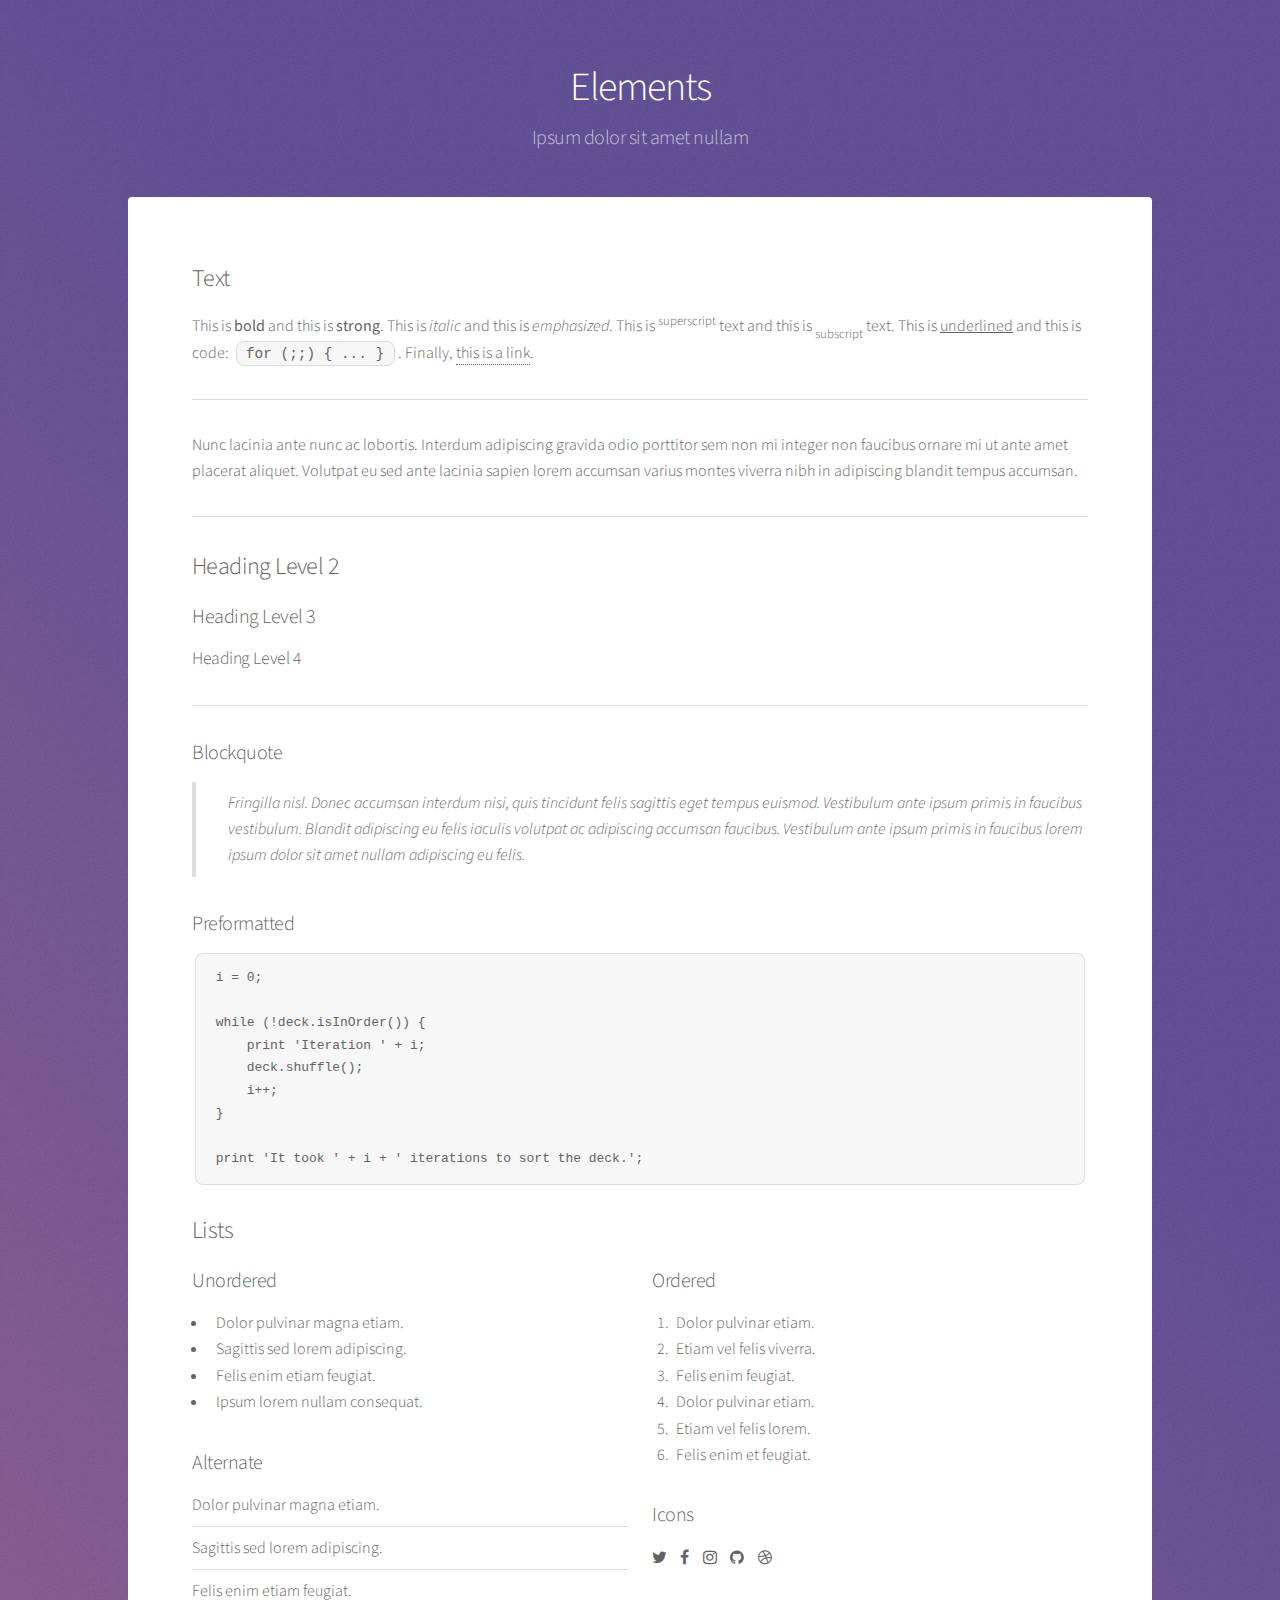
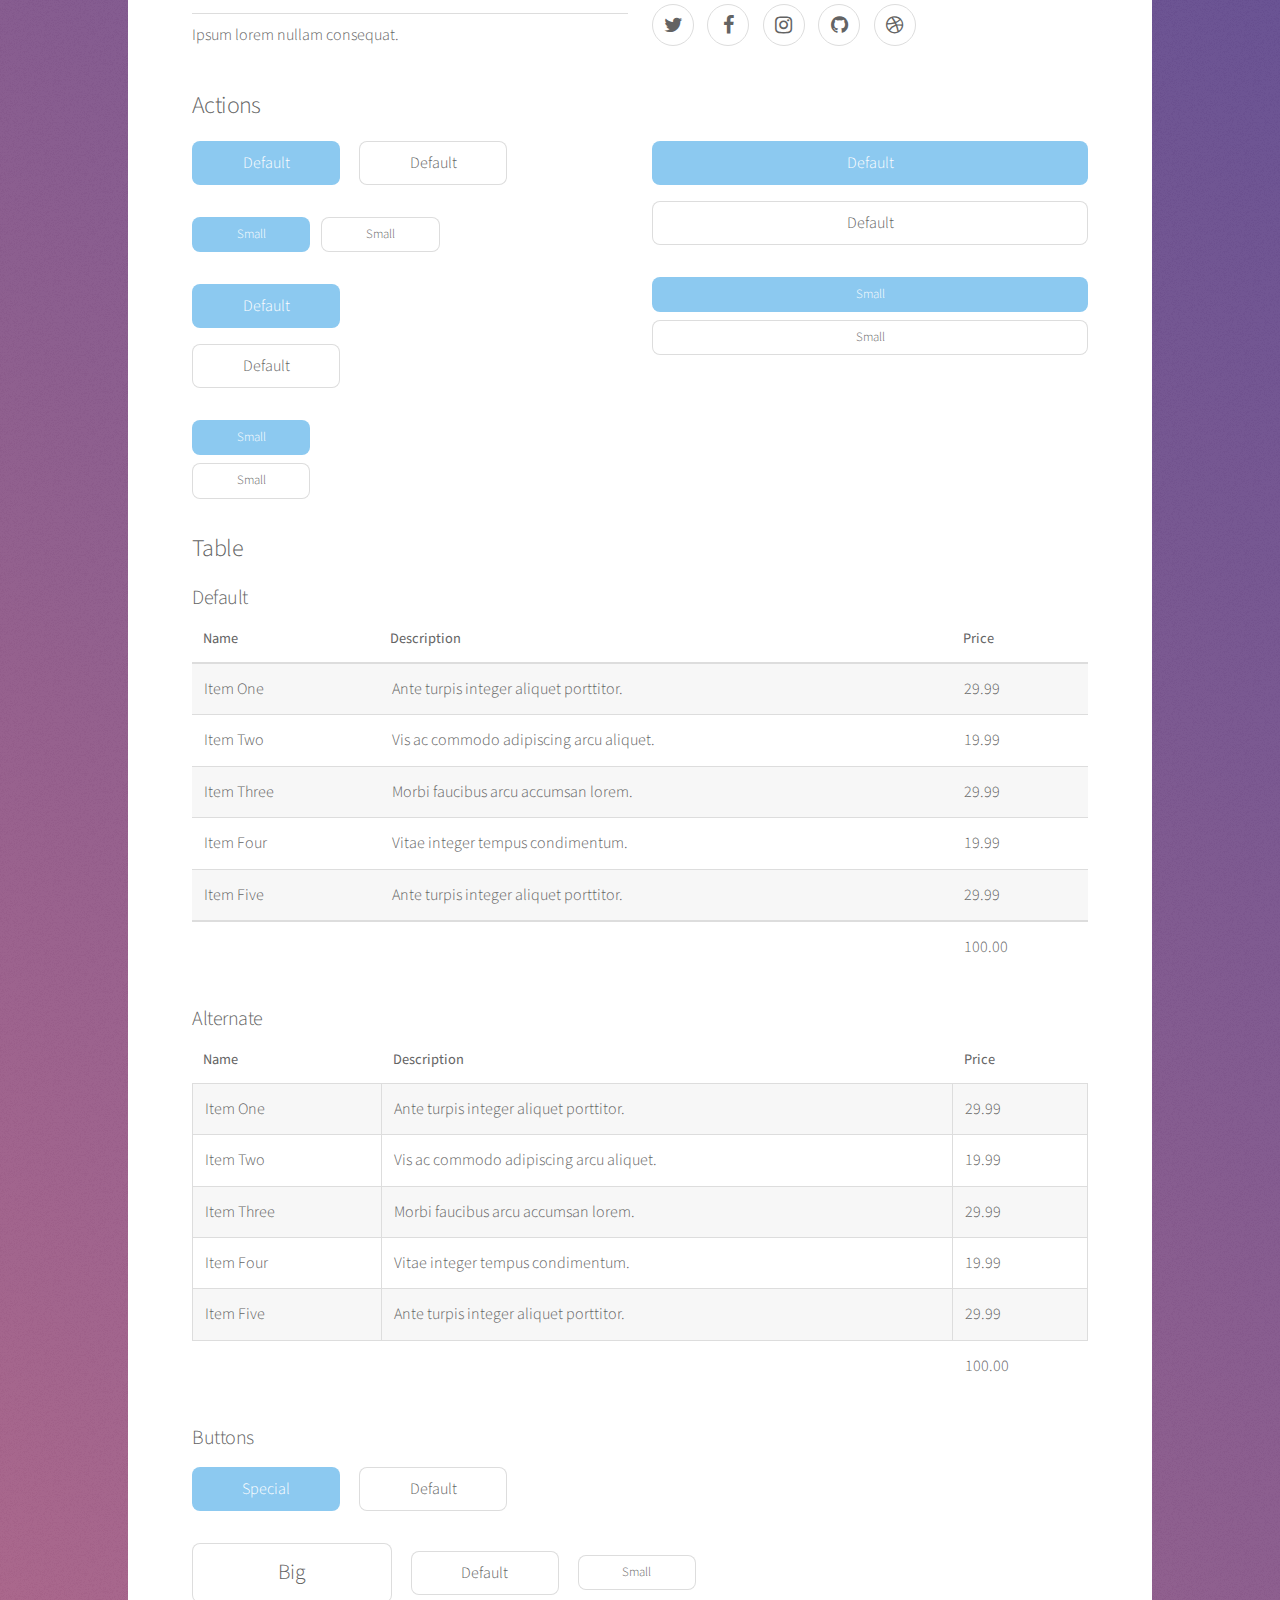
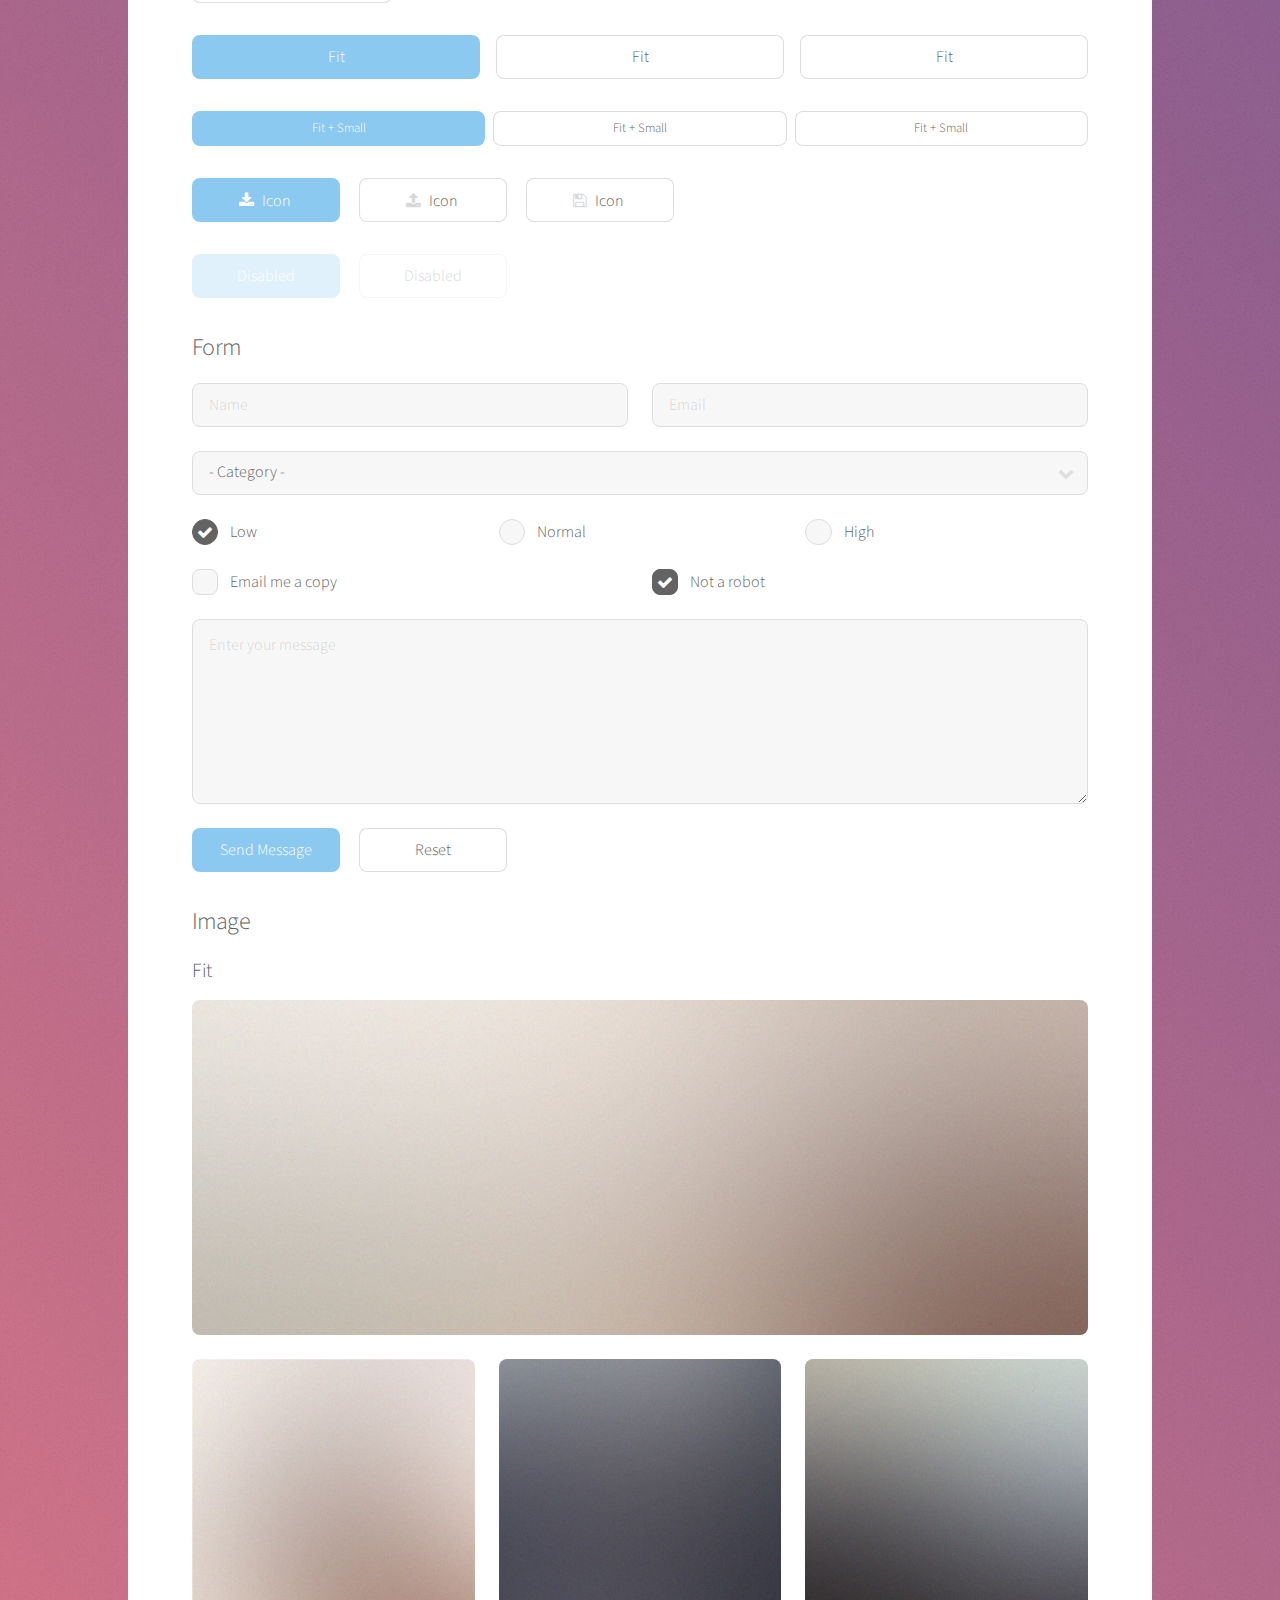
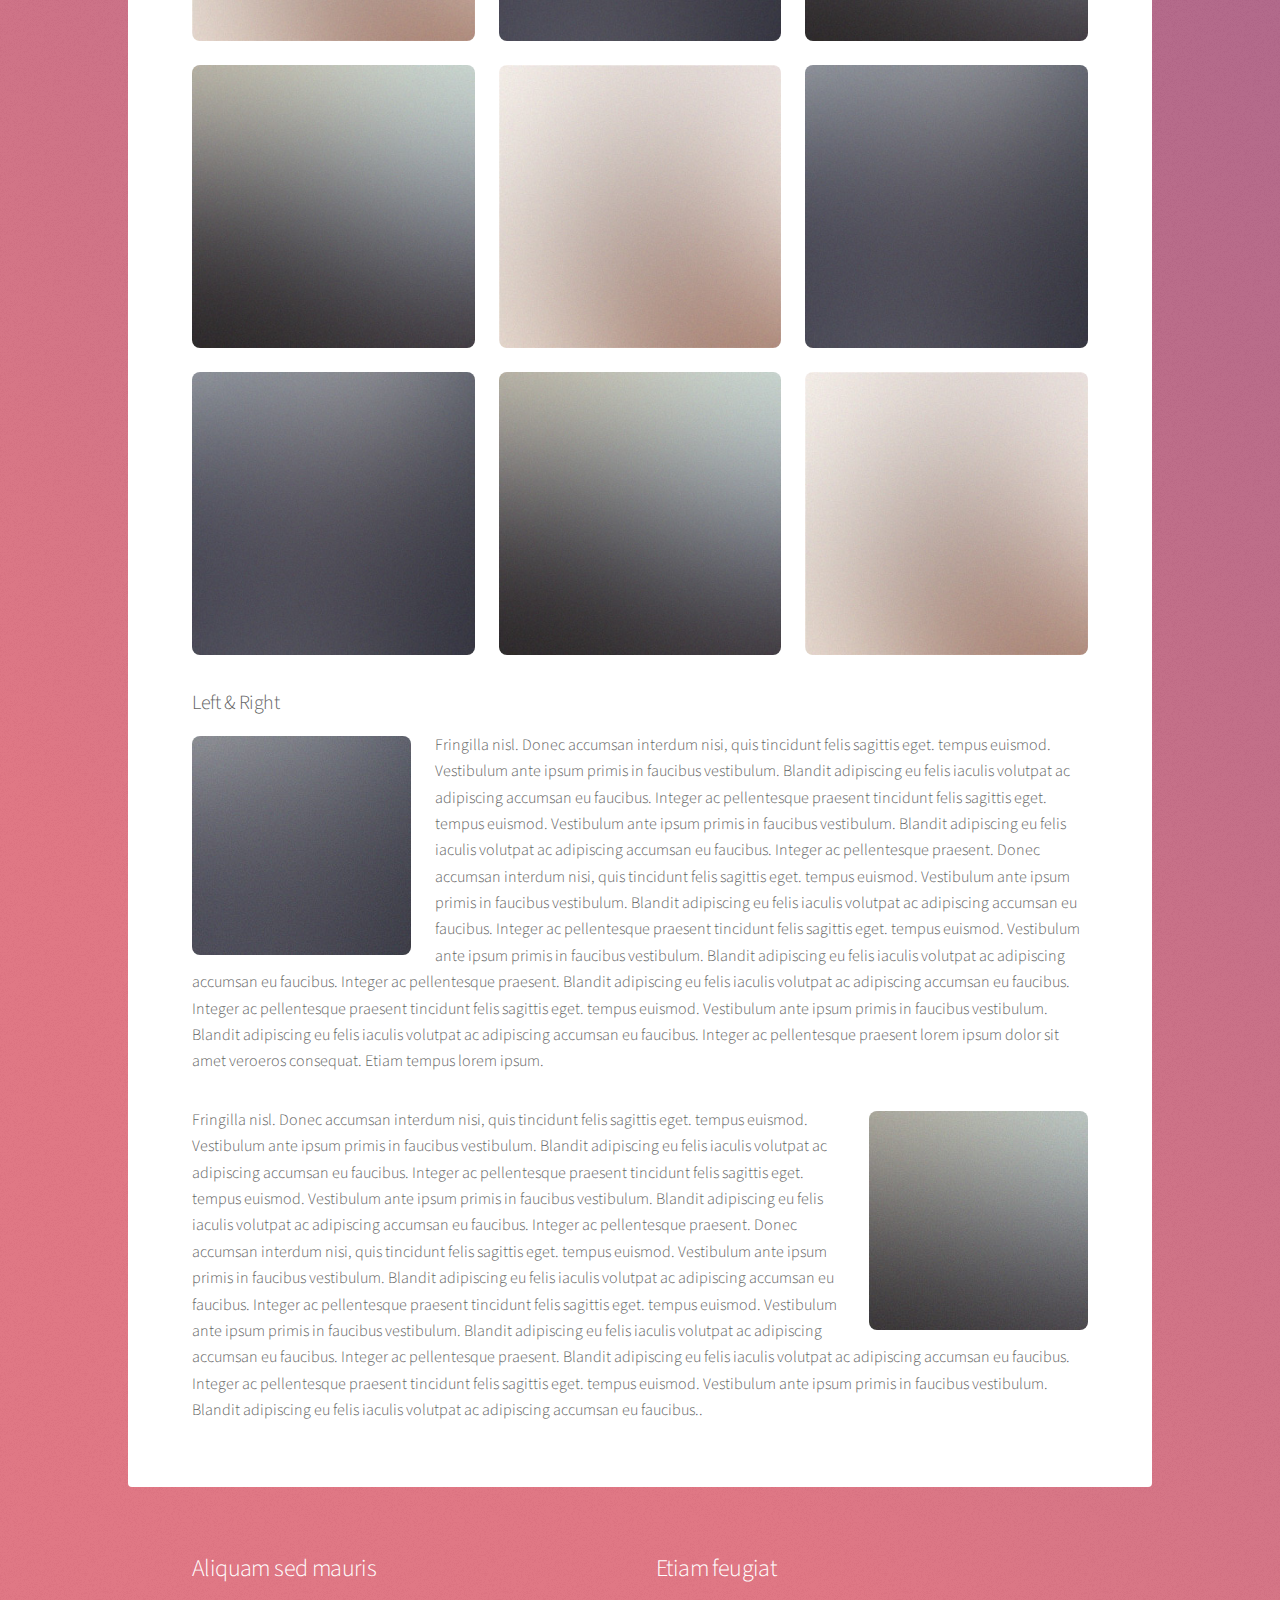
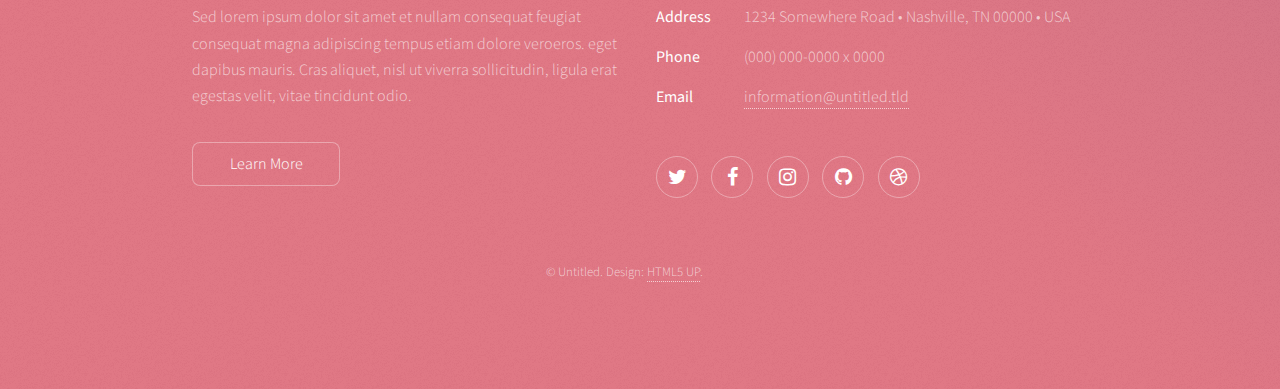
==== elements.html @ b46f5076 "test1" ====
<!DOCTYPE HTML>
<!--
	Stellar by HTML5 UP
	html5up.net | @ajlkn
	Free for personal and commercial use under the CCA 3.0 license (html5up.net/license)
-->
<html>
	<head>
		<title>Elements - Stellar by HTML5 UP</title>
		<meta charset="utf-8" />
		<meta name="viewport" content="width=device-width, initial-scale=1" />
		<!--[if lte IE 8]><script src="assets/js/ie/html5shiv.js"></script><![endif]-->
		<link rel="stylesheet" href="assets/css/main.css" />
		<!--[if lte IE 9]><link rel="stylesheet" href="assets/css/ie9.css" /><![endif]-->
		<!--[if lte IE 8]><link rel="stylesheet" href="assets/css/ie8.css" /><![endif]-->
	</head>
	<body>

		<!-- Wrapper -->
			<div id="wrapper">

				<!-- Header -->
					<header id="header">
						<h1>Elements</h1>
						<p>Ipsum dolor sit amet nullam</p>
					</header>

				<!-- Main -->
					<div id="main">

						<!-- Content -->
							<section id="content" class="main">

								<!-- Text -->
									<section>
										<h2>Text</h2>
										<p>This is <b>bold</b> and this is <strong>strong</strong>. This is <i>italic</i> and this is <em>emphasized</em>.
										This is <sup>superscript</sup> text and this is <sub>subscript</sub> text.
										This is <u>underlined</u> and this is code: <code>for (;;) { ... }</code>. Finally, <a href="#">this is a link</a>.</p>
										<hr />
										<p>Nunc lacinia ante nunc ac lobortis. Interdum adipiscing gravida odio porttitor sem non mi integer non faucibus ornare mi ut ante amet placerat aliquet. Volutpat eu sed ante lacinia sapien lorem accumsan varius montes viverra nibh in adipiscing blandit tempus accumsan.</p>
										<hr />
										<h2>Heading Level 2</h2>
										<h3>Heading Level 3</h3>
										<h4>Heading Level 4</h4>
										<hr />
										<h3>Blockquote</h3>
										<blockquote>Fringilla nisl. Donec accumsan interdum nisi, quis tincidunt felis sagittis eget tempus euismod. Vestibulum ante ipsum primis in faucibus vestibulum. Blandit adipiscing eu felis iaculis volutpat ac adipiscing accumsan faucibus. Vestibulum ante ipsum primis in faucibus lorem ipsum dolor sit amet nullam adipiscing eu felis.</blockquote>
										<h3>Preformatted</h3>
										<pre><code>i = 0;

while (!deck.isInOrder()) {
    print 'Iteration ' + i;
    deck.shuffle();
    i++;
}

print 'It took ' + i + ' iterations to sort the deck.';</code></pre>
									</section>

								<!-- Lists -->
									<section>
										<h2>Lists</h2>
										<div class="row">
											<div class="6u 12u$(medium)">
												<h3>Unordered</h3>
												<ul>
													<li>Dolor pulvinar magna etiam.</li>
													<li>Sagittis sed lorem adipiscing.</li>
													<li>Felis enim etiam feugiat.</li>
													<li>Ipsum lorem nullam consequat.</li>
												</ul>
												<h3>Alternate</h3>
												<ul class="alt">
													<li>Dolor pulvinar magna etiam.</li>
													<li>Sagittis sed lorem adipiscing.</li>
													<li>Felis enim etiam feugiat.</li>
													<li>Ipsum lorem nullam consequat.</li>
												</ul>
											</div>
											<div class="6u$ 12u$(medium)">
												<h3>Ordered</h3>
												<ol>
													<li>Dolor pulvinar etiam.</li>
													<li>Etiam vel felis viverra.</li>
													<li>Felis enim feugiat.</li>
													<li>Dolor pulvinar etiam.</li>
													<li>Etiam vel felis lorem.</li>
													<li>Felis enim et feugiat.</li>
												</ol>
												<h3>Icons</h3>
												<ul class="icons">
													<li><a href="#" class="icon fa-twitter"><span class="label">Twitter</span></a></li>
													<li><a href="#" class="icon fa-facebook"><span class="label">Facebook</span></a></li>
													<li><a href="#" class="icon fa-instagram"><span class="label">Instagram</span></a></li>
													<li><a href="#" class="icon fa-github"><span class="label">GitHub</span></a></li>
													<li><a href="#" class="icon fa-dribbble"><span class="label">Dribbble</span></a></li>
												</ul>
												<ul class="icons">
													<li><a href="#" class="icon alt fa-twitter"><span class="label">Twitter</span></a></li>
													<li><a href="#" class="icon alt fa-facebook"><span class="label">Facebook</span></a></li>
													<li><a href="#" class="icon alt fa-instagram"><span class="label">Instagram</span></a></li>
													<li><a href="#" class="icon alt fa-github"><span class="label">GitHub</span></a></li>
													<li><a href="#" class="icon alt fa-dribbble"><span class="label">Dribbble</span></a></li>
												</ul>
											</div>
										</div>
										<h2>Actions</h2>
										<div class="row">
											<div class="6u 12u$(medium)">
												<ul class="actions">
													<li><a href="#" class="button special">Default</a></li>
													<li><a href="#" class="button">Default</a></li>
												</ul>
												<ul class="actions small">
													<li><a href="#" class="button special small">Small</a></li>
													<li><a href="#" class="button small">Small</a></li>
												</ul>
												<ul class="actions vertical">
													<li><a href="#" class="button special">Default</a></li>
													<li><a href="#" class="button">Default</a></li>
												</ul>
												<ul class="actions vertical small">
													<li><a href="#" class="button special small">Small</a></li>
													<li><a href="#" class="button small">Small</a></li>
												</ul>
											</div>
											<div class="6u 12u$(medium)">
												<ul class="actions vertical">
													<li><a href="#" class="button special fit">Default</a></li>
													<li><a href="#" class="button fit">Default</a></li>
												</ul>
												<ul class="actions vertical small">
													<li><a href="#" class="button special small fit">Small</a></li>
													<li><a href="#" class="button small fit">Small</a></li>
												</ul>
											</div>
										</div>
									</section>

								<!-- Table -->
									<section>
										<h2>Table</h2>
										<h3>Default</h3>
										<div class="table-wrapper">
											<table>
												<thead>
													<tr>
														<th>Name</th>
														<th>Description</th>
														<th>Price</th>
													</tr>
												</thead>
												<tbody>
													<tr>
														<td>Item One</td>
														<td>Ante turpis integer aliquet porttitor.</td>
														<td>29.99</td>
													</tr>
													<tr>
														<td>Item Two</td>
														<td>Vis ac commodo adipiscing arcu aliquet.</td>
														<td>19.99</td>
													</tr>
													<tr>
														<td>Item Three</td>
														<td> Morbi faucibus arcu accumsan lorem.</td>
														<td>29.99</td>
													</tr>
													<tr>
														<td>Item Four</td>
														<td>Vitae integer tempus condimentum.</td>
														<td>19.99</td>
													</tr>
													<tr>
														<td>Item Five</td>
														<td>Ante turpis integer aliquet porttitor.</td>
														<td>29.99</td>
													</tr>
												</tbody>
												<tfoot>
													<tr>
														<td colspan="2"></td>
														<td>100.00</td>
													</tr>
												</tfoot>
											</table>
										</div>

										<h3>Alternate</h3>
										<div class="table-wrapper">
											<table class="alt">
												<thead>
													<tr>
														<th>Name</th>
														<th>Description</th>
														<th>Price</th>
													</tr>
												</thead>
												<tbody>
													<tr>
														<td>Item One</td>
														<td>Ante turpis integer aliquet porttitor.</td>
														<td>29.99</td>
													</tr>
													<tr>
														<td>Item Two</td>
														<td>Vis ac commodo adipiscing arcu aliquet.</td>
														<td>19.99</td>
													</tr>
													<tr>
														<td>Item Three</td>
														<td> Morbi faucibus arcu accumsan lorem.</td>
														<td>29.99</td>
													</tr>
													<tr>
														<td>Item Four</td>
														<td>Vitae integer tempus condimentum.</td>
														<td>19.99</td>
													</tr>
													<tr>
														<td>Item Five</td>
														<td>Ante turpis integer aliquet porttitor.</td>
														<td>29.99</td>
													</tr>
												</tbody>
												<tfoot>
													<tr>
														<td colspan="2"></td>
														<td>100.00</td>
													</tr>
												</tfoot>
											</table>
										</div>
									</section>

								<!-- Buttons -->
									<section>
										<h3>Buttons</h3>
										<ul class="actions">
											<li><a href="#" class="button special">Special</a></li>
											<li><a href="#" class="button">Default</a></li>
										</ul>
										<ul class="actions">
											<li><a href="#" class="button big">Big</a></li>
											<li><a href="#" class="button">Default</a></li>
											<li><a href="#" class="button small">Small</a></li>
										</ul>
										<ul class="actions fit">
											<li><a href="#" class="button special fit">Fit</a></li>
											<li><a href="#" class="button fit">Fit</a></li>
											<li><a href="#" class="button fit">Fit</a></li>
										</ul>
										<ul class="actions fit small">
											<li><a href="#" class="button special fit small">Fit + Small</a></li>
											<li><a href="#" class="button fit small">Fit + Small</a></li>
											<li><a href="#" class="button fit small">Fit + Small</a></li>
										</ul>
										<ul class="actions">
											<li><a href="#" class="button special icon fa-download">Icon</a></li>
											<li><a href="#" class="button icon fa-upload">Icon</a></li>
											<li><a href="#" class="button icon fa-save">Icon</a></li>
										</ul>
										<ul class="actions">
											<li><span class="button special disabled">Disabled</span></li>
											<li><span class="button disabled">Disabled</span></li>
										</ul>
									</section>

								<!-- Form -->
									<section>
										<h2>Form</h2>
										<form method="post" action="#">
											<div class="row uniform">
												<div class="6u 12u$(xsmall)">
													<input type="text" name="demo-name" id="demo-name" value="" placeholder="Name" />
												</div>
												<div class="6u$ 12u$(xsmall)">
													<input type="email" name="demo-email" id="demo-email" value="" placeholder="Email" />
												</div>
												<div class="12u$">
													<div class="select-wrapper">
														<select name="demo-category" id="demo-category">
															<option value="">- Category -</option>
															<option value="1">Manufacturing</option>
															<option value="1">Shipping</option>
															<option value="1">Administration</option>
															<option value="1">Human Resources</option>
														</select>
													</div>
												</div>
												<div class="4u 12u$(small)">
													<input type="radio" id="demo-priority-low" name="demo-priority" checked>
													<label for="demo-priority-low">Low</label>
												</div>
												<div class="4u 12u$(small)">
													<input type="radio" id="demo-priority-normal" name="demo-priority">
													<label for="demo-priority-normal">Normal</label>
												</div>
												<div class="4u$ 12u$(small)">
													<input type="radio" id="demo-priority-high" name="demo-priority">
													<label for="demo-priority-high">High</label>
												</div>
												<div class="6u 12u$(small)">
													<input type="checkbox" id="demo-copy" name="demo-copy">
													<label for="demo-copy">Email me a copy</label>
												</div>
												<div class="6u$ 12u$(small)">
													<input type="checkbox" id="demo-human" name="demo-human" checked>
													<label for="demo-human">Not a robot</label>
												</div>
												<div class="12u$">
													<textarea name="demo-message" id="demo-message" placeholder="Enter your message" rows="6"></textarea>
												</div>
												<div class="12u$">
													<ul class="actions">
														<li><input type="submit" value="Send Message" class="special" /></li>
														<li><input type="reset" value="Reset" /></li>
													</ul>
												</div>
											</div>
										</form>
									</section>

								<!-- Image -->
									<section>
										<h2>Image</h2>
										<h3>Fit</h3>
										<div class="box alt">
											<div class="row uniform">
												<div class="12u$"><span class="image fit"><img src="images/pic04.jpg" alt="" /></span></div>
												<div class="4u"><span class="image fit"><img src="images/pic01.jpg" alt="" /></span></div>
												<div class="4u"><span class="image fit"><img src="images/pic02.jpg" alt="" /></span></div>
												<div class="4u$"><span class="image fit"><img src="images/pic03.jpg" alt="" /></span></div>
												<div class="4u"><span class="image fit"><img src="images/pic03.jpg" alt="" /></span></div>
												<div class="4u"><span class="image fit"><img src="images/pic01.jpg" alt="" /></span></div>
												<div class="4u$"><span class="image fit"><img src="images/pic02.jpg" alt="" /></span></div>
												<div class="4u"><span class="image fit"><img src="images/pic02.jpg" alt="" /></span></div>
												<div class="4u"><span class="image fit"><img src="images/pic03.jpg" alt="" /></span></div>
												<div class="4u$"><span class="image fit"><img src="images/pic01.jpg" alt="" /></span></div>
											</div>
										</div>
										<h3>Left &amp; Right</h3>
										<p><span class="image left"><img src="images/pic05.jpg" alt="" /></span>Fringilla nisl. Donec accumsan interdum nisi, quis tincidunt felis sagittis eget. tempus euismod. Vestibulum ante ipsum primis in faucibus vestibulum. Blandit adipiscing eu felis iaculis volutpat ac adipiscing accumsan eu faucibus. Integer ac pellentesque praesent tincidunt felis sagittis eget. tempus euismod. Vestibulum ante ipsum primis in faucibus vestibulum. Blandit adipiscing eu felis iaculis volutpat ac adipiscing accumsan eu faucibus. Integer ac pellentesque praesent. Donec accumsan interdum nisi, quis tincidunt felis sagittis eget. tempus euismod. Vestibulum ante ipsum primis in faucibus vestibulum. Blandit adipiscing eu felis iaculis volutpat ac adipiscing accumsan eu faucibus. Integer ac pellentesque praesent tincidunt felis sagittis eget. tempus euismod. Vestibulum ante ipsum primis in faucibus vestibulum. Blandit adipiscing eu felis iaculis volutpat ac adipiscing accumsan eu faucibus. Integer ac pellentesque praesent. Blandit adipiscing eu felis iaculis volutpat ac adipiscing accumsan eu faucibus. Integer ac pellentesque praesent tincidunt felis sagittis eget. tempus euismod. Vestibulum ante ipsum primis in faucibus vestibulum. Blandit adipiscing eu felis iaculis volutpat ac adipiscing accumsan eu faucibus. Integer ac pellentesque praesent lorem ipsum dolor sit amet veroeros consequat. Etiam tempus lorem ipsum.</p>
										<p><span class="image right"><img src="images/pic06.jpg" alt="" /></span>Fringilla nisl. Donec accumsan interdum nisi, quis tincidunt felis sagittis eget. tempus euismod. Vestibulum ante ipsum primis in faucibus vestibulum. Blandit adipiscing eu felis iaculis volutpat ac adipiscing accumsan eu faucibus. Integer ac pellentesque praesent tincidunt felis sagittis eget. tempus euismod. Vestibulum ante ipsum primis in faucibus vestibulum. Blandit adipiscing eu felis iaculis volutpat ac adipiscing accumsan eu faucibus. Integer ac pellentesque praesent. Donec accumsan interdum nisi, quis tincidunt felis sagittis eget. tempus euismod. Vestibulum ante ipsum primis in faucibus vestibulum. Blandit adipiscing eu felis iaculis volutpat ac adipiscing accumsan eu faucibus. Integer ac pellentesque praesent tincidunt felis sagittis eget. tempus euismod. Vestibulum ante ipsum primis in faucibus vestibulum. Blandit adipiscing eu felis iaculis volutpat ac adipiscing accumsan eu faucibus. Integer ac pellentesque praesent. Blandit adipiscing eu felis iaculis volutpat ac adipiscing accumsan eu faucibus. Integer ac pellentesque praesent tincidunt felis sagittis eget. tempus euismod. Vestibulum ante ipsum primis in faucibus vestibulum. Blandit adipiscing eu felis iaculis volutpat ac adipiscing accumsan eu faucibus..</p>
									</section>

							</section>

					</div>

				<!-- Footer -->
					<footer id="footer">
						<section>
							<h2>Aliquam sed mauris</h2>
							<p>Sed lorem ipsum dolor sit amet et nullam consequat feugiat consequat magna adipiscing tempus etiam dolore veroeros. eget dapibus mauris. Cras aliquet, nisl ut viverra sollicitudin, ligula erat egestas velit, vitae tincidunt odio.</p>
							<ul class="actions">
								<li><a href="#" class="button">Learn More</a></li>
							</ul>
						</section>
						<section>
							<h2>Etiam feugiat</h2>
							<dl class="alt">
								<dt>Address</dt>
								<dd>1234 Somewhere Road &bull; Nashville, TN 00000 &bull; USA</dd>
								<dt>Phone</dt>
								<dd>(000) 000-0000 x 0000</dd>
								<dt>Email</dt>
								<dd><a href="#">information@untitled.tld</a></dd>
							</dl>
							<ul class="icons">
								<li><a href="#" class="icon fa-twitter alt"><span class="label">Twitter</span></a></li>
								<li><a href="#" class="icon fa-facebook alt"><span class="label">Facebook</span></a></li>
								<li><a href="#" class="icon fa-instagram alt"><span class="label">Instagram</span></a></li>
								<li><a href="#" class="icon fa-github alt"><span class="label">GitHub</span></a></li>
								<li><a href="#" class="icon fa-dribbble alt"><span class="label">Dribbble</span></a></li>
							</ul>
						</section>
						<p class="copyright">&copy; Untitled. Design: <a href="https://html5up.net">HTML5 UP</a>.</p>
					</footer>

			</div>

		<!-- Scripts -->
			<script src="assets/js/jquery.min.js"></script>
			<script src="assets/js/jquery.scrollex.min.js"></script>
			<script src="assets/js/jquery.scrolly.min.js"></script>
			<script src="assets/js/skel.min.js"></script>
			<script src="assets/js/util.js"></script>
			<!--[if lte IE 8]><script src="assets/js/ie/respond.min.js"></script><![endif]-->
			<script src="assets/js/main.js"></script>

	</body>
</html>
---- assets/css/main.css ----
@import url(font-awesome.min.css);
@import "https://fonts.googleapis.com/css?family=Source+Sans+Pro:300,400";

/*
	Stellar by HTML5 UP
	html5up.net | @ajlkn
	Free for personal and commercial use under the CCA 3.0 license (html5up.net/license)
*/

/* Reset */

	html, body, div, span, applet, object, iframe, h1, h2, h3, h4, h5, h6, p, blockquote, pre, a, abbr, acronym, address, big, cite, code, del, dfn, em, img, ins, kbd, q, s, samp, small, strike, strong, sub, sup, tt, var, b, u, i, center, dl, dt, dd, ol, ul, li, fieldset, form, label, legend, table, caption, tbody, tfoot, thead, tr, th, td, article, aside, canvas, details, embed, figure, figcaption, footer, header, hgroup, menu, nav, output, ruby, section, summary, time, mark, audio, video {
		margin: 0;
		padding: 0;
		border: 0;
		font-size: 100%;
		font: inherit;
		vertical-align: baseline;
	}

	article, aside, details, figcaption, figure, footer, header, hgroup, menu, nav, section {
		display: block;
	}

	body {
		line-height: 1;
	}

	ol, ul {
		list-style: none;
	}

	blockquote, q {
		quotes: none;
	}

	blockquote:before, blockquote:after, q:before, q:after {
		content: '';
		content: none;
	}

	table {
		border-collapse: collapse;
		border-spacing: 0;
	}

	body {
		-webkit-text-size-adjust: none;
	}

/* Box Model */

	*, *:before, *:after {
		-moz-box-sizing: border-box;
		-webkit-box-sizing: border-box;
		box-sizing: border-box;
	}

/* Grid */

	.row {
		border-bottom: solid 1px transparent;
		-moz-box-sizing: border-box;
		-webkit-box-sizing: border-box;
		box-sizing: border-box;
	}

	.row > * {
		float: left;
		-moz-box-sizing: border-box;
		-webkit-box-sizing: border-box;
		box-sizing: border-box;
	}

	.row:after, .row:before {
		content: '';
		display: block;
		clear: both;
		height: 0;
	}

	.row.uniform > * > :first-child {
		margin-top: 0;
	}

	.row.uniform > * > :last-child {
		margin-bottom: 0;
	}

	.row.\30 \25 > * {
		padding: 0 0 0 0em;
	}

	.row.\30 \25 {
		margin: 0 0 -1px 0em;
	}

	.row.uniform.\30 \25 > * {
		padding: 0em 0 0 0em;
	}

	.row.uniform.\30 \25 {
		margin: 0em 0 -1px 0em;
	}

	.row > * {
		padding: 0 0 0 1.5em;
	}

	.row {
		margin: 0 0 -1px -1.5em;
	}

	.row.uniform > * {
		padding: 1.5em 0 0 1.5em;
	}

	.row.uniform {
		margin: -1.5em 0 -1px -1.5em;
	}

	.row.\32 00\25 > * {
		padding: 0 0 0 3em;
	}

	.row.\32 00\25 {
		margin: 0 0 -1px -3em;
	}

	.row.uniform.\32 00\25 > * {
		padding: 3em 0 0 3em;
	}

	.row.uniform.\32 00\25 {
		margin: -3em 0 -1px -3em;
	}

	.row.\31 50\25 > * {
		padding: 0 0 0 2.25em;
	}

	.row.\31 50\25 {
		margin: 0 0 -1px -2.25em;
	}

	.row.uniform.\31 50\25 > * {
		padding: 2.25em 0 0 2.25em;
	}

	.row.uniform.\31 50\25 {
		margin: -2.25em 0 -1px -2.25em;
	}

	.row.\35 0\25 > * {
		padding: 0 0 0 0.75em;
	}

	.row.\35 0\25 {
		margin: 0 0 -1px -0.75em;
	}

	.row.uniform.\35 0\25 > * {
		padding: 0.75em 0 0 0.75em;
	}

	.row.uniform.\35 0\25 {
		margin: -0.75em 0 -1px -0.75em;
	}

	.row.\32 5\25 > * {
		padding: 0 0 0 0.375em;
	}

	.row.\32 5\25 {
		margin: 0 0 -1px -0.375em;
	}

	.row.uniform.\32 5\25 > * {
		padding: 0.375em 0 0 0.375em;
	}

	.row.uniform.\32 5\25 {
		margin: -0.375em 0 -1px -0.375em;
	}

	.\31 2u, .\31 2u\24 {
		width: 100%;
		clear: none;
		margin-left: 0;
	}

	.\31 1u, .\31 1u\24 {
		width: 91.6666666667%;
		clear: none;
		margin-left: 0;
	}

	.\31 0u, .\31 0u\24 {
		width: 83.3333333333%;
		clear: none;
		margin-left: 0;
	}

	.\39 u, .\39 u\24 {
		width: 75%;
		clear: none;
		margin-left: 0;
	}

	.\38 u, .\38 u\24 {
		width: 66.6666666667%;
		clear: none;
		margin-left: 0;
	}

	.\37 u, .\37 u\24 {
		width: 58.3333333333%;
		clear: none;
		margin-left: 0;
	}

	.\36 u, .\36 u\24 {
		width: 50%;
		clear: none;
		margin-left: 0;
	}

	.\35 u, .\35 u\24 {
		width: 41.6666666667%;
		clear: none;
		margin-left: 0;
	}

	.\34 u, .\34 u\24 {
		width: 33.3333333333%;
		clear: none;
		margin-left: 0;
	}

	.\33 u, .\33 u\24 {
		width: 25%;
		clear: none;
		margin-left: 0;
	}

	.\32 u, .\32 u\24 {
		width: 16.6666666667%;
		clear: none;
		margin-left: 0;
	}

	.\31 u, .\31 u\24 {
		width: 8.3333333333%;
		clear: none;
		margin-left: 0;
	}

	.\31 2u\24 + *,
	.\31 1u\24 + *,
	.\31 0u\24 + *,
	.\39 u\24 + *,
	.\38 u\24 + *,
	.\37 u\24 + *,
	.\36 u\24 + *,
	.\35 u\24 + *,
	.\34 u\24 + *,
	.\33 u\24 + *,
	.\32 u\24 + *,
	.\31 u\24 + * {
		clear: left;
	}

	.\-11u {
		margin-left: 91.66667%;
	}

	.\-10u {
		margin-left: 83.33333%;
	}

	.\-9u {
		margin-left: 75%;
	}

	.\-8u {
		margin-left: 66.66667%;
	}

	.\-7u {
		margin-left: 58.33333%;
	}

	.\-6u {
		margin-left: 50%;
	}

	.\-5u {
		margin-left: 41.66667%;
	}

	.\-4u {
		margin-left: 33.33333%;
	}

	.\-3u {
		margin-left: 25%;
	}

	.\-2u {
		margin-left: 16.66667%;
	}

	.\-1u {
		margin-left: 8.33333%;
	}

	@media screen and (max-width: 1680px) {

		.row > * {
			padding: 0 0 0 1.5em;
		}

		.row {
			margin: 0 0 -1px -1.5em;
		}

		.row.uniform > * {
			padding: 1.5em 0 0 1.5em;
		}

		.row.uniform {
			margin: -1.5em 0 -1px -1.5em;
		}

		.row.\32 00\25 > * {
			padding: 0 0 0 3em;
		}

		.row.\32 00\25 {
			margin: 0 0 -1px -3em;
		}

		.row.uniform.\32 00\25 > * {
			padding: 3em 0 0 3em;
		}

		.row.uniform.\32 00\25 {
			margin: -3em 0 -1px -3em;
		}

		.row.\31 50\25 > * {
			padding: 0 0 0 2.25em;
		}

		.row.\31 50\25 {
			margin: 0 0 -1px -2.25em;
		}

		.row.uniform.\31 50\25 > * {
			padding: 2.25em 0 0 2.25em;
		}

		.row.uniform.\31 50\25 {
			margin: -2.25em 0 -1px -2.25em;
		}

		.row.\35 0\25 > * {
			padding: 0 0 0 0.75em;
		}

		.row.\35 0\25 {
			margin: 0 0 -1px -0.75em;
		}

		.row.uniform.\35 0\25 > * {
			padding: 0.75em 0 0 0.75em;
		}

		.row.uniform.\35 0\25 {
			margin: -0.75em 0 -1px -0.75em;
		}

		.row.\32 5\25 > * {
			padding: 0 0 0 0.375em;
		}

		.row.\32 5\25 {
			margin: 0 0 -1px -0.375em;
		}

		.row.uniform.\32 5\25 > * {
			padding: 0.375em 0 0 0.375em;
		}

		.row.uniform.\32 5\25 {
			margin: -0.375em 0 -1px -0.375em;
		}

		.\31 2u\28xlarge\29, .\31 2u\24\28xlarge\29 {
			width: 100%;
			clear: none;
			margin-left: 0;
		}

		.\31 1u\28xlarge\29, .\31 1u\24\28xlarge\29 {
			width: 91.6666666667%;
			clear: none;
			margin-left: 0;
		}

		.\31 0u\28xlarge\29, .\31 0u\24\28xlarge\29 {
			width: 83.3333333333%;
			clear: none;
			margin-left: 0;
		}

		.\39 u\28xlarge\29, .\39 u\24\28xlarge\29 {
			width: 75%;
			clear: none;
			margin-left: 0;
		}

		.\38 u\28xlarge\29, .\38 u\24\28xlarge\29 {
			width: 66.6666666667%;
			clear: none;
			margin-left: 0;
		}

		.\37 u\28xlarge\29, .\37 u\24\28xlarge\29 {
			width: 58.3333333333%;
			clear: none;
			margin-left: 0;
		}

		.\36 u\28xlarge\29, .\36 u\24\28xlarge\29 {
			width: 50%;
			clear: none;
			margin-left: 0;
		}

		.\35 u\28xlarge\29, .\35 u\24\28xlarge\29 {
			width: 41.6666666667%;
			clear: none;
			margin-left: 0;
		}

		.\34 u\28xlarge\29, .\34 u\24\28xlarge\29 {
			width: 33.3333333333%;
			clear: none;
			margin-left: 0;
		}

		.\33 u\28xlarge\29, .\33 u\24\28xlarge\29 {
			width: 25%;
			clear: none;
			margin-left: 0;
		}

		.\32 u\28xlarge\29, .\32 u\24\28xlarge\29 {
			width: 16.6666666667%;
			clear: none;
			margin-left: 0;
		}

		.\31 u\28xlarge\29, .\31 u\24\28xlarge\29 {
			width: 8.3333333333%;
			clear: none;
			margin-left: 0;
		}

		.\31 2u\24\28xlarge\29 + *,
		.\31 1u\24\28xlarge\29 + *,
		.\31 0u\24\28xlarge\29 + *,
		.\39 u\24\28xlarge\29 + *,
		.\38 u\24\28xlarge\29 + *,
		.\37 u\24\28xlarge\29 + *,
		.\36 u\24\28xlarge\29 + *,
		.\35 u\24\28xlarge\29 + *,
		.\34 u\24\28xlarge\29 + *,
		.\33 u\24\28xlarge\29 + *,
		.\32 u\24\28xlarge\29 + *,
		.\31 u\24\28xlarge\29 + * {
			clear: left;
		}

		.\-11u\28xlarge\29 {
			margin-left: 91.66667%;
		}

		.\-10u\28xlarge\29 {
			margin-left: 83.33333%;
		}

		.\-9u\28xlarge\29 {
			margin-left: 75%;
		}

		.\-8u\28xlarge\29 {
			margin-left: 66.66667%;
		}

		.\-7u\28xlarge\29 {
			margin-left: 58.33333%;
		}

		.\-6u\28xlarge\29 {
			margin-left: 50%;
		}

		.\-5u\28xlarge\29 {
			margin-left: 41.66667%;
		}

		.\-4u\28xlarge\29 {
			margin-left: 33.33333%;
		}

		.\-3u\28xlarge\29 {
			margin-left: 25%;
		}

		.\-2u\28xlarge\29 {
			margin-left: 16.66667%;
		}

		.\-1u\28xlarge\29 {
			margin-left: 8.33333%;
		}

	}

	@media screen and (max-width: 1280px) {

		.row > * {
			padding: 0 0 0 1.5em;
		}

		.row {
			margin: 0 0 -1px -1.5em;
		}

		.row.uniform > * {
			padding: 1.5em 0 0 1.5em;
		}

		.row.uniform {
			margin: -1.5em 0 -1px -1.5em;
		}

		.row.\32 00\25 > * {
			padding: 0 0 0 3em;
		}

		.row.\32 00\25 {
			margin: 0 0 -1px -3em;
		}

		.row.uniform.\32 00\25 > * {
			padding: 3em 0 0 3em;
		}

		.row.uniform.\32 00\25 {
			margin: -3em 0 -1px -3em;
		}

		.row.\31 50\25 > * {
			padding: 0 0 0 2.25em;
		}

		.row.\31 50\25 {
			margin: 0 0 -1px -2.25em;
		}

		.row.uniform.\31 50\25 > * {
			padding: 2.25em 0 0 2.25em;
		}

		.row.uniform.\31 50\25 {
			margin: -2.25em 0 -1px -2.25em;
		}

		.row.\35 0\25 > * {
			padding: 0 0 0 0.75em;
		}

		.row.\35 0\25 {
			margin: 0 0 -1px -0.75em;
		}

		.row.uniform.\35 0\25 > * {
			padding: 0.75em 0 0 0.75em;
		}

		.row.uniform.\35 0\25 {
			margin: -0.75em 0 -1px -0.75em;
		}

		.row.\32 5\25 > * {
			padding: 0 0 0 0.375em;
		}

		.row.\32 5\25 {
			margin: 0 0 -1px -0.375em;
		}

		.row.uniform.\32 5\25 > * {
			padding: 0.375em 0 0 0.375em;
		}

		.row.uniform.\32 5\25 {
			margin: -0.375em 0 -1px -0.375em;
		}

		.\31 2u\28large\29, .\31 2u\24\28large\29 {
			width: 100%;
			clear: none;
			margin-left: 0;
		}

		.\31 1u\28large\29, .\31 1u\24\28large\29 {
			width: 91.6666666667%;
			clear: none;
			margin-left: 0;
		}

		.\31 0u\28large\29, .\31 0u\24\28large\29 {
			width: 83.3333333333%;
			clear: none;
			margin-left: 0;
		}

		.\39 u\28large\29, .\39 u\24\28large\29 {
			width: 75%;
			clear: none;
			margin-left: 0;
		}

		.\38 u\28large\29, .\38 u\24\28large\29 {
			width: 66.6666666667%;
			clear: none;
			margin-left: 0;
		}

		.\37 u\28large\29, .\37 u\24\28large\29 {
			width: 58.3333333333%;
			clear: none;
			margin-left: 0;
		}

		.\36 u\28large\29, .\36 u\24\28large\29 {
			width: 50%;
			clear: none;
			margin-left: 0;
		}

		.\35 u\28large\29, .\35 u\24\28large\29 {
			width: 41.6666666667%;
			clear: none;
			margin-left: 0;
		}

		.\34 u\28large\29, .\34 u\24\28large\29 {
			width: 33.3333333333%;
			clear: none;
			margin-left: 0;
		}

		.\33 u\28large\29, .\33 u\24\28large\29 {
			width: 25%;
			clear: none;
			margin-left: 0;
		}

		.\32 u\28large\29, .\32 u\24\28large\29 {
			width: 16.6666666667%;
			clear: none;
			margin-left: 0;
		}

		.\31 u\28large\29, .\31 u\24\28large\29 {
			width: 8.3333333333%;
			clear: none;
			margin-left: 0;
		}

		.\31 2u\24\28large\29 + *,
		.\31 1u\24\28large\29 + *,
		.\31 0u\24\28large\29 + *,
		.\39 u\24\28large\29 + *,
		.\38 u\24\28large\29 + *,
		.\37 u\24\28large\29 + *,
		.\36 u\24\28large\29 + *,
		.\35 u\24\28large\29 + *,
		.\34 u\24\28large\29 + *,
		.\33 u\24\28large\29 + *,
		.\32 u\24\28large\29 + *,
		.\31 u\24\28large\29 + * {
			clear: left;
		}

		.\-11u\28large\29 {
			margin-left: 91.66667%;
		}

		.\-10u\28large\29 {
			margin-left: 83.33333%;
		}

		.\-9u\28large\29 {
			margin-left: 75%;
		}

		.\-8u\28large\29 {
			margin-left: 66.66667%;
		}

		.\-7u\28large\29 {
			margin-left: 58.33333%;
		}

		.\-6u\28large\29 {
			margin-left: 50%;
		}

		.\-5u\28large\29 {
			margin-left: 41.66667%;
		}

		.\-4u\28large\29 {
			margin-left: 33.33333%;
		}

		.\-3u\28large\29 {
			margin-left: 25%;
		}

		.\-2u\28large\29 {
			margin-left: 16.66667%;
		}

		.\-1u\28large\29 {
			margin-left: 8.33333%;
		}

	}

	@media screen and (max-width: 980px) {

		.row > * {
			padding: 0 0 0 1.5em;
		}

		.row {
			margin: 0 0 -1px -1.5em;
		}

		.row.uniform > * {
			padding: 1.5em 0 0 1.5em;
		}

		.row.uniform {
			margin: -1.5em 0 -1px -1.5em;
		}

		.row.\32 00\25 > * {
			padding: 0 0 0 3em;
		}

		.row.\32 00\25 {
			margin: 0 0 -1px -3em;
		}

		.row.uniform.\32 00\25 > * {
			padding: 3em 0 0 3em;
		}

		.row.uniform.\32 00\25 {
			margin: -3em 0 -1px -3em;
		}

		.row.\31 50\25 > * {
			padding: 0 0 0 2.25em;
		}

		.row.\31 50\25 {
			margin: 0 0 -1px -2.25em;
		}

		.row.uniform.\31 50\25 > * {
			padding: 2.25em 0 0 2.25em;
		}

		.row.uniform.\31 50\25 {
			margin: -2.25em 0 -1px -2.25em;
		}

		.row.\35 0\25 > * {
			padding: 0 0 0 0.75em;
		}

		.row.\35 0\25 {
			margin: 0 0 -1px -0.75em;
		}

		.row.uniform.\35 0\25 > * {
			padding: 0.75em 0 0 0.75em;
		}

		.row.uniform.\35 0\25 {
			margin: -0.75em 0 -1px -0.75em;
		}

		.row.\32 5\25 > * {
			padding: 0 0 0 0.375em;
		}

		.row.\32 5\25 {
			margin: 0 0 -1px -0.375em;
		}

		.row.uniform.\32 5\25 > * {
			padding: 0.375em 0 0 0.375em;
		}

		.row.uniform.\32 5\25 {
			margin: -0.375em 0 -1px -0.375em;
		}

		.\31 2u\28medium\29, .\31 2u\24\28medium\29 {
			width: 100%;
			clear: none;
			margin-left: 0;
		}

		.\31 1u\28medium\29, .\31 1u\24\28medium\29 {
			width: 91.6666666667%;
			clear: none;
			margin-left: 0;
		}

		.\31 0u\28medium\29, .\31 0u\24\28medium\29 {
			width: 83.3333333333%;
			clear: none;
			margin-left: 0;
		}

		.\39 u\28medium\29, .\39 u\24\28medium\29 {
			width: 75%;
			clear: none;
			margin-left: 0;
		}

		.\38 u\28medium\29, .\38 u\24\28medium\29 {
			width: 66.6666666667%;
			clear: none;
			margin-left: 0;
		}

		.\37 u\28medium\29, .\37 u\24\28medium\29 {
			width: 58.3333333333%;
			clear: none;
			margin-left: 0;
		}

		.\36 u\28medium\29, .\36 u\24\28medium\29 {
			width: 50%;
			clear: none;
			margin-left: 0;
		}

		.\35 u\28medium\29, .\35 u\24\28medium\29 {
			width: 41.6666666667%;
			clear: none;
			margin-left: 0;
		}

		.\34 u\28medium\29, .\34 u\24\28medium\29 {
			width: 33.3333333333%;
			clear: none;
			margin-left: 0;
		}

		.\33 u\28medium\29, .\33 u\24\28medium\29 {
			width: 25%;
			clear: none;
			margin-left: 0;
		}

		.\32 u\28medium\29, .\32 u\24\28medium\29 {
			width: 16.6666666667%;
			clear: none;
			margin-left: 0;
		}

		.\31 u\28medium\29, .\31 u\24\28medium\29 {
			width: 8.3333333333%;
			clear: none;
			margin-left: 0;
		}

		.\31 2u\24\28medium\29 + *,
		.\31 1u\24\28medium\29 + *,
		.\31 0u\24\28medium\29 + *,
		.\39 u\24\28medium\29 + *,
		.\38 u\24\28medium\29 + *,
		.\37 u\24\28medium\29 + *,
		.\36 u\24\28medium\29 + *,
		.\35 u\24\28medium\29 + *,
		.\34 u\24\28medium\29 + *,
		.\33 u\24\28medium\29 + *,
		.\32 u\24\28medium\29 + *,
		.\31 u\24\28medium\29 + * {
			clear: left;
		}

		.\-11u\28medium\29 {
			margin-left: 91.66667%;
		}

		.\-10u\28medium\29 {
			margin-left: 83.33333%;
		}

		.\-9u\28medium\29 {
			margin-left: 75%;
		}

		.\-8u\28medium\29 {
			margin-left: 66.66667%;
		}

		.\-7u\28medium\29 {
			margin-left: 58.33333%;
		}

		.\-6u\28medium\29 {
			margin-left: 50%;
		}

		.\-5u\28medium\29 {
			margin-left: 41.66667%;
		}

		.\-4u\28medium\29 {
			margin-left: 33.33333%;
		}

		.\-3u\28medium\29 {
			margin-left: 25%;
		}

		.\-2u\28medium\29 {
			margin-left: 16.66667%;
		}

		.\-1u\28medium\29 {
			margin-left: 8.33333%;
		}

	}

	@media screen and (max-width: 736px) {

		.row > * {
			padding: 0 0 0 1em;
		}

		.row {
			margin: 0 0 -1px -1em;
		}

		.row.uniform > * {
			padding: 1em 0 0 1em;
		}

		.row.uniform {
			margin: -1em 0 -1px -1em;
		}

		.row.\32 00\25 > * {
			padding: 0 0 0 2em;
		}

		.row.\32 00\25 {
			margin: 0 0 -1px -2em;
		}

		.row.uniform.\32 00\25 > * {
			padding: 2em 0 0 2em;
		}

		.row.uniform.\32 00\25 {
			margin: -2em 0 -1px -2em;
		}

		.row.\31 50\25 > * {
			padding: 0 0 0 1.5em;
		}

		.row.\31 50\25 {
			margin: 0 0 -1px -1.5em;
		}

		.row.uniform.\31 50\25 > * {
			padding: 1.5em 0 0 1.5em;
		}

		.row.uniform.\31 50\25 {
			margin: -1.5em 0 -1px -1.5em;
		}

		.row.\35 0\25 > * {
			padding: 0 0 0 0.5em;
		}

		.row.\35 0\25 {
			margin: 0 0 -1px -0.5em;
		}

		.row.uniform.\35 0\25 > * {
			padding: 0.5em 0 0 0.5em;
		}

		.row.uniform.\35 0\25 {
			margin: -0.5em 0 -1px -0.5em;
		}

		.row.\32 5\25 > * {
			padding: 0 0 0 0.25em;
		}

		.row.\32 5\25 {
			margin: 0 0 -1px -0.25em;
		}

		.row.uniform.\32 5\25 > * {
			padding: 0.25em 0 0 0.25em;
		}

		.row.uniform.\32 5\25 {
			margin: -0.25em 0 -1px -0.25em;
		}

		.\31 2u\28small\29, .\31 2u\24\28small\29 {
			width: 100%;
			clear: none;
			margin-left: 0;
		}

		.\31 1u\28small\29, .\31 1u\24\28small\29 {
			width: 91.6666666667%;
			clear: none;
			margin-left: 0;
		}

		.\31 0u\28small\29, .\31 0u\24\28small\29 {
			width: 83.3333333333%;
			clear: none;
			margin-left: 0;
		}

		.\39 u\28small\29, .\39 u\24\28small\29 {
			width: 75%;
			clear: none;
			margin-left: 0;
		}

		.\38 u\28small\29, .\38 u\24\28small\29 {
			width: 66.6666666667%;
			clear: none;
			margin-left: 0;
		}

		.\37 u\28small\29, .\37 u\24\28small\29 {
			width: 58.3333333333%;
			clear: none;
			margin-left: 0;
		}

		.\36 u\28small\29, .\36 u\24\28small\29 {
			width: 50%;
			clear: none;
			margin-left: 0;
		}

		.\35 u\28small\29, .\35 u\24\28small\29 {
			width: 41.6666666667%;
			clear: none;
			margin-left: 0;
		}

		.\34 u\28small\29, .\34 u\24\28small\29 {
			width: 33.3333333333%;
			clear: none;
			margin-left: 0;
		}

		.\33 u\28small\29, .\33 u\24\28small\29 {
			width: 25%;
			clear: none;
			margin-left: 0;
		}

		.\32 u\28small\29, .\32 u\24\28small\29 {
			width: 16.6666666667%;
			clear: none;
			margin-left: 0;
		}

		.\31 u\28small\29, .\31 u\24\28small\29 {
			width: 8.3333333333%;
			clear: none;
			margin-left: 0;
		}

		.\31 2u\24\28small\29 + *,
		.\31 1u\24\28small\29 + *,
		.\31 0u\24\28small\29 + *,
		.\39 u\24\28small\29 + *,
		.\38 u\24\28small\29 + *,
		.\37 u\24\28small\29 + *,
		.\36 u\24\28small\29 + *,
		.\35 u\24\28small\29 + *,
		.\34 u\24\28small\29 + *,
		.\33 u\24\28small\29 + *,
		.\32 u\24\28small\29 + *,
		.\31 u\24\28small\29 + * {
			clear: left;
		}

		.\-11u\28small\29 {
			margin-left: 91.66667%;
		}

		.\-10u\28small\29 {
			margin-left: 83.33333%;
		}

		.\-9u\28small\29 {
			margin-left: 75%;
		}

		.\-8u\28small\29 {
			margin-left: 66.66667%;
		}

		.\-7u\28small\29 {
			margin-left: 58.33333%;
		}

		.\-6u\28small\29 {
			margin-left: 50%;
		}

		.\-5u\28small\29 {
			margin-left: 41.66667%;
		}

		.\-4u\28small\29 {
			margin-left: 33.33333%;
		}

		.\-3u\28small\29 {
			margin-left: 25%;
		}

		.\-2u\28small\29 {
			margin-left: 16.66667%;
		}

		.\-1u\28small\29 {
			margin-left: 8.33333%;
		}

	}

	@media screen and (max-width: 480px) {

		.row > * {
			padding: 0 0 0 1em;
		}

		.row {
			margin: 0 0 -1px -1em;
		}

		.row.uniform > * {
			padding: 1em 0 0 1em;
		}

		.row.uniform {
			margin: -1em 0 -1px -1em;
		}

		.row.\32 00\25 > * {
			padding: 0 0 0 2em;
		}

		.row.\32 00\25 {
			margin: 0 0 -1px -2em;
		}

		.row.uniform.\32 00\25 > * {
			padding: 2em 0 0 2em;
		}

		.row.uniform.\32 00\25 {
			margin: -2em 0 -1px -2em;
		}

		.row.\31 50\25 > * {
			padding: 0 0 0 1.5em;
		}

		.row.\31 50\25 {
			margin: 0 0 -1px -1.5em;
		}

		.row.uniform.\31 50\25 > * {
			padding: 1.5em 0 0 1.5em;
		}

		.row.uniform.\31 50\25 {
			margin: -1.5em 0 -1px -1.5em;
		}

		.row.\35 0\25 > * {
			padding: 0 0 0 0.5em;
		}

		.row.\35 0\25 {
			margin: 0 0 -1px -0.5em;
		}

		.row.uniform.\35 0\25 > * {
			padding: 0.5em 0 0 0.5em;
		}

		.row.uniform.\35 0\25 {
			margin: -0.5em 0 -1px -0.5em;
		}

		.row.\32 5\25 > * {
			padding: 0 0 0 0.25em;
		}

		.row.\32 5\25 {
			margin: 0 0 -1px -0.25em;
		}

		.row.uniform.\32 5\25 > * {
			padding: 0.25em 0 0 0.25em;
		}

		.row.uniform.\32 5\25 {
			margin: -0.25em 0 -1px -0.25em;
		}

		.\31 2u\28xsmall\29, .\31 2u\24\28xsmall\29 {
			width: 100%;
			clear: none;
			margin-left: 0;
		}

		.\31 1u\28xsmall\29, .\31 1u\24\28xsmall\29 {
			width: 91.6666666667%;
			clear: none;
			margin-left: 0;
		}

		.\31 0u\28xsmall\29, .\31 0u\24\28xsmall\29 {
			width: 83.3333333333%;
			clear: none;
			margin-left: 0;
		}

		.\39 u\28xsmall\29, .\39 u\24\28xsmall\29 {
			width: 75%;
			clear: none;
			margin-left: 0;
		}

		.\38 u\28xsmall\29, .\38 u\24\28xsmall\29 {
			width: 66.6666666667%;
			clear: none;
			margin-left: 0;
		}

		.\37 u\28xsmall\29, .\37 u\24\28xsmall\29 {
			width: 58.3333333333%;
			clear: none;
			margin-left: 0;
		}

		.\36 u\28xsmall\29, .\36 u\24\28xsmall\29 {
			width: 50%;
			clear: none;
			margin-left: 0;
		}

		.\35 u\28xsmall\29, .\35 u\24\28xsmall\29 {
			width: 41.6666666667%;
			clear: none;
			margin-left: 0;
		}

		.\34 u\28xsmall\29, .\34 u\24\28xsmall\29 {
			width: 33.3333333333%;
			clear: none;
			margin-left: 0;
		}

		.\33 u\28xsmall\29, .\33 u\24\28xsmall\29 {
			width: 25%;
			clear: none;
			margin-left: 0;
		}

		.\32 u\28xsmall\29, .\32 u\24\28xsmall\29 {
			width: 16.6666666667%;
			clear: none;
			margin-left: 0;
		}

		.\31 u\28xsmall\29, .\31 u\24\28xsmall\29 {
			width: 8.3333333333%;
			clear: none;
			margin-left: 0;
		}

		.\31 2u\24\28xsmall\29 + *,
		.\31 1u\24\28xsmall\29 + *,
		.\31 0u\24\28xsmall\29 + *,
		.\39 u\24\28xsmall\29 + *,
		.\38 u\24\28xsmall\29 + *,
		.\37 u\24\28xsmall\29 + *,
		.\36 u\24\28xsmall\29 + *,
		.\35 u\24\28xsmall\29 + *,
		.\34 u\24\28xsmall\29 + *,
		.\33 u\24\28xsmall\29 + *,
		.\32 u\24\28xsmall\29 + *,
		.\31 u\24\28xsmall\29 + * {
			clear: left;
		}

		.\-11u\28xsmall\29 {
			margin-left: 91.66667%;
		}

		.\-10u\28xsmall\29 {
			margin-left: 83.33333%;
		}

		.\-9u\28xsmall\29 {
			margin-left: 75%;
		}

		.\-8u\28xsmall\29 {
			margin-left: 66.66667%;
		}

		.\-7u\28xsmall\29 {
			margin-left: 58.33333%;
		}

		.\-6u\28xsmall\29 {
			margin-left: 50%;
		}

		.\-5u\28xsmall\29 {
			margin-left: 41.66667%;
		}

		.\-4u\28xsmall\29 {
			margin-left: 33.33333%;
		}

		.\-3u\28xsmall\29 {
			margin-left: 25%;
		}

		.\-2u\28xsmall\29 {
			margin-left: 16.66667%;
		}

		.\-1u\28xsmall\29 {
			margin-left: 8.33333%;
		}

	}

	@media screen and (max-width: 360px) {

		.row > * {
			padding: 0 0 0 1em;
		}

		.row {
			margin: 0 0 -1px -1em;
		}

		.row.uniform > * {
			padding: 1em 0 0 1em;
		}

		.row.uniform {
			margin: -1em 0 -1px -1em;
		}

		.row.\32 00\25 > * {
			padding: 0 0 0 2em;
		}

		.row.\32 00\25 {
			margin: 0 0 -1px -2em;
		}

		.row.uniform.\32 00\25 > * {
			padding: 2em 0 0 2em;
		}

		.row.uniform.\32 00\25 {
			margin: -2em 0 -1px -2em;
		}

		.row.\31 50\25 > * {
			padding: 0 0 0 1.5em;
		}

		.row.\31 50\25 {
			margin: 0 0 -1px -1.5em;
		}

		.row.uniform.\31 50\25 > * {
			padding: 1.5em 0 0 1.5em;
		}

		.row.uniform.\31 50\25 {
			margin: -1.5em 0 -1px -1.5em;
		}

		.row.\35 0\25 > * {
			padding: 0 0 0 0.5em;
		}

		.row.\35 0\25 {
			margin: 0 0 -1px -0.5em;
		}

		.row.uniform.\35 0\25 > * {
			padding: 0.5em 0 0 0.5em;
		}

		.row.uniform.\35 0\25 {
			margin: -0.5em 0 -1px -0.5em;
		}

		.row.\32 5\25 > * {
			padding: 0 0 0 0.25em;
		}

		.row.\32 5\25 {
			margin: 0 0 -1px -0.25em;
		}

		.row.uniform.\32 5\25 > * {
			padding: 0.25em 0 0 0.25em;
		}

		.row.uniform.\32 5\25 {
			margin: -0.25em 0 -1px -0.25em;
		}

		.\31 2u\28xxsmall\29, .\31 2u\24\28xxsmall\29 {
			width: 100%;
			clear: none;
			margin-left: 0;
		}

		.\31 1u\28xxsmall\29, .\31 1u\24\28xxsmall\29 {
			width: 91.6666666667%;
			clear: none;
			margin-left: 0;
		}

		.\31 0u\28xxsmall\29, .\31 0u\24\28xxsmall\29 {
			width: 83.3333333333%;
			clear: none;
			margin-left: 0;
		}

		.\39 u\28xxsmall\29, .\39 u\24\28xxsmall\29 {
			width: 75%;
			clear: none;
			margin-left: 0;
		}

		.\38 u\28xxsmall\29, .\38 u\24\28xxsmall\29 {
			width: 66.6666666667%;
			clear: none;
			margin-left: 0;
		}

		.\37 u\28xxsmall\29, .\37 u\24\28xxsmall\29 {
			width: 58.3333333333%;
			clear: none;
			margin-left: 0;
		}

		.\36 u\28xxsmall\29, .\36 u\24\28xxsmall\29 {
			width: 50%;
			clear: none;
			margin-left: 0;
		}

		.\35 u\28xxsmall\29, .\35 u\24\28xxsmall\29 {
			width: 41.6666666667%;
			clear: none;
			margin-left: 0;
		}

		.\34 u\28xxsmall\29, .\34 u\24\28xxsmall\29 {
			width: 33.3333333333%;
			clear: none;
			margin-left: 0;
		}

		.\33 u\28xxsmall\29, .\33 u\24\28xxsmall\29 {
			width: 25%;
			clear: none;
			margin-left: 0;
		}

		.\32 u\28xxsmall\29, .\32 u\24\28xxsmall\29 {
			width: 16.6666666667%;
			clear: none;
			margin-left: 0;
		}

		.\31 u\28xxsmall\29, .\31 u\24\28xxsmall\29 {
			width: 8.3333333333%;
			clear: none;
			margin-left: 0;
		}

		.\31 2u\24\28xxsmall\29 + *,
		.\31 1u\24\28xxsmall\29 + *,
		.\31 0u\24\28xxsmall\29 + *,
		.\39 u\24\28xxsmall\29 + *,
		.\38 u\24\28xxsmall\29 + *,
		.\37 u\24\28xxsmall\29 + *,
		.\36 u\24\28xxsmall\29 + *,
		.\35 u\24\28xxsmall\29 + *,
		.\34 u\24\28xxsmall\29 + *,
		.\33 u\24\28xxsmall\29 + *,
		.\32 u\24\28xxsmall\29 + *,
		.\31 u\24\28xxsmall\29 + * {
			clear: left;
		}

		.\-11u\28xxsmall\29 {
			margin-left: 91.66667%;
		}

		.\-10u\28xxsmall\29 {
			margin-left: 83.33333%;
		}

		.\-9u\28xxsmall\29 {
			margin-left: 75%;
		}

		.\-8u\28xxsmall\29 {
			margin-left: 66.66667%;
		}

		.\-7u\28xxsmall\29 {
			margin-left: 58.33333%;
		}

		.\-6u\28xxsmall\29 {
			margin-left: 50%;
		}

		.\-5u\28xxsmall\29 {
			margin-left: 41.66667%;
		}

		.\-4u\28xxsmall\29 {
			margin-left: 33.33333%;
		}

		.\-3u\28xxsmall\29 {
			margin-left: 25%;
		}

		.\-2u\28xxsmall\29 {
			margin-left: 16.66667%;
		}

		.\-1u\28xxsmall\29 {
			margin-left: 8.33333%;
		}

	}

/* Basic */

	@-ms-viewport {
		width: device-width;
	}

	body {
		-ms-overflow-style: scrollbar;
	}

	@media screen and (max-width: 480px) {

		html, body {
			min-width: 320px;
		}

	}

	body {
		background-color: #935d8c;
		background-image: url("images/overlay.png"), -moz-linear-gradient(45deg, #e37682 15%, #5f4d93 85%);
		background-image: url("images/overlay.png"), -webkit-linear-gradient(45deg, #e37682 15%, #5f4d93 85%);
		background-image: url("images/overlay.png"), -ms-linear-gradient(45deg, #e37682 15%, #5f4d93 85%);
		background-image: url("images/overlay.png"), linear-gradient(45deg, #e37682 15%, #5f4d93 85%);
	}

		body.is-loading *, body.is-loading *:before, body.is-loading *:after {
			-moz-animation: none !important;
			-webkit-animation: none !important;
			-ms-animation: none !important;
			animation: none !important;
			-moz-transition: none !important;
			-webkit-transition: none !important;
			-ms-transition: none !important;
			transition: none !important;
		}

/* Type */

	body {
		background-color: #935d8c;
		color: rgba(255, 255, 255, 0.65);
	}

	body, input, select, textarea {
		font-family: "Source Sans Pro", Helvetica, sans-serif;
		font-size: 17pt;
		font-weight: 300;
		line-height: 1.65;
	}

		@media screen and (max-width: 1680px) {

			body, input, select, textarea {
				font-size: 14pt;
			}

		}

		@media screen and (max-width: 1280px) {

			body, input, select, textarea {
				font-size: 12pt;
			}

		}

		@media screen and (max-width: 360px) {

			body, input, select, textarea {
				font-size: 11pt;
			}

		}

	a {
		-moz-transition: color 0.2s ease, border-bottom 0.2s ease;
		-webkit-transition: color 0.2s ease, border-bottom 0.2s ease;
		-ms-transition: color 0.2s ease, border-bottom 0.2s ease;
		transition: color 0.2s ease, border-bottom 0.2s ease;
		text-decoration: none;
		border-bottom: dotted 1px;
		color: inherit;
	}

		a:hover {
			border-bottom-color: transparent;
		}

	strong, b {
		font-weight: 400;
	}

	em, i {
		font-style: italic;
	}

	p {
		margin: 0 0 2em 0;
	}

		p.content {
			-moz-columns: 20em 2;
			-webkit-columns: 20em 2;
			-ms-columns: 20em 2;
			columns: 20em 2;
			-moz-column-gap: 2em;
			-webkit-column-gap: 2em;
			-ms-column-gap: 2em;
			column-gap: 2em;
			text-align: justify;
		}

	h1, h2, h3, h4, h5, h6 {
		font-weight: 300;
		line-height: 1.5;
		margin: 0 0 0.7em 0;
		letter-spacing: -0.025em;
	}

		h1 a, h2 a, h3 a, h4 a, h5 a, h6 a {
			color: inherit;
			text-decoration: none;
		}

	h1 {
		font-size: 2.5em;
		line-height: 1.2;
	}

	h2 {
		font-size: 1.5em;
	}

	h3 {
		font-size: 1.25em;
	}

	h4 {
		font-size: 1.1em;
	}

	h5 {
		font-size: 0.9em;
	}

	h6 {
		font-size: 0.7em;
	}

	@media screen and (max-width: 736px) {

		h1 {
			font-size: 2em;
		}

	}

	sub {
		font-size: 0.8em;
		position: relative;
		top: 0.5em;
	}

	sup {
		font-size: 0.8em;
		position: relative;
		top: -0.5em;
	}

	blockquote {
		border-left: solid 4px;
		font-style: italic;
		margin: 0 0 2em 0;
		padding: 0.5em 0 0.5em 2em;
	}

	code {
		border-radius: 8px;
		border: solid 1px;
		font-family: "Courier New", monospace;
		font-size: 0.9em;
		margin: 0 0.25em;
		padding: 0.25em 0.65em;
	}

	pre {
		-webkit-overflow-scrolling: touch;
		font-family: "Courier New", monospace;
		font-size: 0.9em;
		margin: 0 0 2em 0;
	}

		pre code {
			display: block;
			line-height: 1.75;
			padding: 1em 1.5em;
			overflow-x: auto;
		}

	hr {
		border: 0;
		border-bottom: solid 1px;
		margin: 2em 0;
	}

		hr.major {
			margin: 3em 0;
		}

	.align-left {
		text-align: left;
	}

	.align-center {
		text-align: center;
	}

	.align-right {
		text-align: right;
	}

	input, select, textarea {
		color: #ffffff;
	}

	a:hover {
		color: #ffffff;
	}

	strong, b {
		color: #ffffff;
	}

	h1, h2, h3, h4, h5, h6 {
		color: #ffffff;
	}

	blockquote {
		border-left-color: rgba(255, 255, 255, 0.35);
	}

	code {
		background: rgba(255, 255, 255, 0.075);
		border-color: rgba(255, 255, 255, 0.35);
	}

	hr {
		border-bottom-color: rgba(255, 255, 255, 0.35);
	}

/* Box */

	.box {
		border-radius: 8px;
		border: solid;
		margin-bottom: 2em;
		padding: 1.5em;
	}

		.box > :last-child,
		.box > :last-child > :last-child,
		.box > :last-child > :last-child > :last-child {
			margin-bottom: 0;
		}

		.box.alt {
			border: 0;
			border-radius: 0;
			padding: 0;
		}

	.box {
		border-color: rgba(255, 255, 255, 0.35);
	}

/* Button */

	input[type="submit"],
	input[type="reset"],
	input[type="button"],
	button,
	.button {
		-moz-appearance: none;
		-webkit-appearance: none;
		-ms-appearance: none;
		appearance: none;
		-moz-transition: background-color 0.2s ease-in-out, color 0.2s ease-in-out;
		-webkit-transition: background-color 0.2s ease-in-out, color 0.2s ease-in-out;
		-ms-transition: background-color 0.2s ease-in-out, color 0.2s ease-in-out;
		transition: background-color 0.2s ease-in-out, color 0.2s ease-in-out;
		border-radius: 8px;
		border: 0;
		cursor: pointer;
		display: inline-block;
		font-weight: 300;
		height: 2.75em;
		line-height: 2.75em;
		min-width: 9.25em;
		padding: 0 1.5em;
		text-align: center;
		text-decoration: none;
		white-space: nowrap;
	}

		input[type="submit"].icon,
		input[type="reset"].icon,
		input[type="button"].icon,
		button.icon,
		.button.icon {
			padding-left: 1.35em;
		}

			input[type="submit"].icon:before,
			input[type="reset"].icon:before,
			input[type="button"].icon:before,
			button.icon:before,
			.button.icon:before {
				margin-right: 0.5em;
			}

		input[type="submit"].fit,
		input[type="reset"].fit,
		input[type="button"].fit,
		button.fit,
		.button.fit {
			display: block;
			margin: 0 0 1em 0;
			width: 100%;
		}

		input[type="submit"].small,
		input[type="reset"].small,
		input[type="button"].small,
		button.small,
		.button.small {
			font-size: 0.8em;
		}

		input[type="submit"].big,
		input[type="reset"].big,
		input[type="button"].big,
		button.big,
		.button.big {
			font-size: 1.35em;
		}

		input[type="submit"].disabled, input[type="submit"]:disabled,
		input[type="reset"].disabled,
		input[type="reset"]:disabled,
		input[type="button"].disabled,
		input[type="button"]:disabled,
		button.disabled,
		button:disabled,
		.button.disabled,
		.button:disabled {
			-moz-pointer-events: none;
			-webkit-pointer-events: none;
			-ms-pointer-events: none;
			pointer-events: none;
			opacity: 0.25;
		}

		@media screen and (max-width: 736px) {

			input[type="submit"],
			input[type="reset"],
			input[type="button"],
			button,
			.button {
				min-width: 0;
			}

		}

	input[type="submit"],
	input[type="reset"],
	input[type="button"],
	button,
	.button {
		background-color: transparent;
		box-shadow: inset 0 0 0 1px rgba(255, 255, 255, 0.35);
		color: #ffffff !important;
	}

		input[type="submit"]:hover,
		input[type="reset"]:hover,
		input[type="button"]:hover,
		button:hover,
		.button:hover {
			background-color: rgba(255, 255, 255, 0.075);
		}

		input[type="submit"]:active,
		input[type="reset"]:active,
		input[type="button"]:active,
		button:active,
		.button:active {
			background-color: rgba(255, 255, 255, 0.2);
		}

		input[type="submit"].icon:before,
		input[type="reset"].icon:before,
		input[type="button"].icon:before,
		button.icon:before,
		.button.icon:before {
			color: rgba(255, 255, 255, 0.5);
		}

		input[type="submit"].special,
		input[type="reset"].special,
		input[type="button"].special,
		button.special,
		.button.special {
			background-color: #8cc9f0;
			color: #ffffff !important;
			box-shadow: none;
		}

			input[type="submit"].special:hover,
			input[type="reset"].special:hover,
			input[type="button"].special:hover,
			button.special:hover,
			.button.special:hover {
				background-color: #9acff2;
			}

			input[type="submit"].special:active,
			input[type="reset"].special:active,
			input[type="button"].special:active,
			button.special:active,
			.button.special:active {
				background-color: #7ec3ee;
			}

			input[type="submit"].special.icon:before,
			input[type="reset"].special.icon:before,
			input[type="button"].special.icon:before,
			button.special.icon:before,
			.button.special.icon:before {
				color: #ffffff !important;
			}

/* Form */

	form {
		margin: 0 0 2em 0;
	}

	label {
		display: block;
		font-size: 0.9em;
		font-weight: 400;
		margin: 0 0 1em 0;
	}

	input[type="text"],
	input[type="password"],
	input[type="email"],
	select,
	textarea {
		-moz-appearance: none;
		-webkit-appearance: none;
		-ms-appearance: none;
		appearance: none;
		border-radius: 8px;
		border: solid 1px;
		color: inherit;
		display: block;
		outline: 0;
		padding: 0 1em;
		text-decoration: none;
		width: 100%;
	}

		input[type="text"]:invalid,
		input[type="password"]:invalid,
		input[type="email"]:invalid,
		select:invalid,
		textarea:invalid {
			box-shadow: none;
		}

	.select-wrapper {
		text-decoration: none;
		display: block;
		position: relative;
	}

		.select-wrapper:before {
			-moz-osx-font-smoothing: grayscale;
			-webkit-font-smoothing: antialiased;
			font-family: FontAwesome;
			font-style: normal;
			font-weight: normal;
			text-transform: none !important;
		}

		.select-wrapper:before {
			content: '\f078';
			display: block;
			height: 2.75em;
			line-height: 2.75em;
			pointer-events: none;
			position: absolute;
			right: 0;
			text-align: center;
			top: 0;
			width: 2.75em;
		}

		.select-wrapper select::-ms-expand {
			display: none;
		}

	input[type="text"],
	input[type="password"],
	input[type="email"],
	select {
		height: 2.75em;
	}

	textarea {
		padding: 0.75em 1em;
	}

	input[type="checkbox"],
	input[type="radio"] {
		-moz-appearance: none;
		-webkit-appearance: none;
		-ms-appearance: none;
		appearance: none;
		display: block;
		float: left;
		margin-right: -2em;
		opacity: 0;
		width: 1em;
		z-index: -1;
	}

		input[type="checkbox"] + label,
		input[type="radio"] + label {
			text-decoration: none;
			cursor: pointer;
			display: inline-block;
			font-size: 1em;
			font-weight: 300;
			padding-left: 2.4em;
			padding-right: 0.75em;
			position: relative;
		}

			input[type="checkbox"] + label:before,
			input[type="radio"] + label:before {
				-moz-osx-font-smoothing: grayscale;
				-webkit-font-smoothing: antialiased;
				font-family: FontAwesome;
				font-style: normal;
				font-weight: normal;
				text-transform: none !important;
			}

			input[type="checkbox"] + label:before,
			input[type="radio"] + label:before {
				border-radius: 8px;
				border: solid 1px;
				content: '';
				display: inline-block;
				height: 1.65em;
				left: 0;
				line-height: 1.58125em;
				position: absolute;
				text-align: center;
				top: 0;
				width: 1.65em;
			}

		input[type="checkbox"]:checked + label:before,
		input[type="radio"]:checked + label:before {
			content: '\f00c';
		}

	input[type="checkbox"] + label:before {
		border-radius: 8px;
	}

	input[type="radio"] + label:before {
		border-radius: 100%;
	}

	::-webkit-input-placeholder {
		opacity: 1.0;
	}

	:-moz-placeholder {
		opacity: 1.0;
	}

	::-moz-placeholder {
		opacity: 1.0;
	}

	:-ms-input-placeholder {
		opacity: 1.0;
	}

	.formerize-placeholder {
		opacity: 1.0;
	}

	label {
		color: #ffffff;
	}

	input[type="text"],
	input[type="password"],
	input[type="email"],
	select,
	textarea {
		background: rgba(255, 255, 255, 0.075);
		border-color: rgba(255, 255, 255, 0.35);
	}

		input[type="text"]:focus,
		input[type="password"]:focus,
		input[type="email"]:focus,
		select:focus,
		textarea:focus {
			border-color: #8cc9f0;
			box-shadow: 0 0 0 1px #8cc9f0;
		}

	.select-wrapper:before {
		color: rgba(255, 255, 255, 0.35);
	}

	input[type="checkbox"] + label,
	input[type="radio"] + label {
		color: rgba(255, 255, 255, 0.65);
	}

		input[type="checkbox"] + label:before,
		input[type="radio"] + label:before {
			background: rgba(255, 255, 255, 0.075);
			border-color: rgba(255, 255, 255, 0.35);
		}

	input[type="checkbox"]:checked + label:before,
	input[type="radio"]:checked + label:before {
		background-color: #ffffff;
		border-color: #ffffff;
		color: #935d8c;
	}

	input[type="checkbox"]:focus + label:before,
	input[type="radio"]:focus + label:before {
		border-color: #8cc9f0;
		box-shadow: 0 0 0 1px #8cc9f0;
	}

	::-webkit-input-placeholder {
		color: rgba(255, 255, 255, 0.5) !important;
	}

	:-moz-placeholder {
		color: rgba(255, 255, 255, 0.5) !important;
	}

	::-moz-placeholder {
		color: rgba(255, 255, 255, 0.5) !important;
	}

	:-ms-input-placeholder {
		color: rgba(255, 255, 255, 0.5) !important;
	}

	.formerize-placeholder {
		color: rgba(255, 255, 255, 0.5) !important;
	}

/* Icon */

	.icon {
		text-decoration: none;
		-moz-transition: background-color 0.2s ease-in-out, color 0.2s ease-in-out;
		-webkit-transition: background-color 0.2s ease-in-out, color 0.2s ease-in-out;
		-ms-transition: background-color 0.2s ease-in-out, color 0.2s ease-in-out;
		transition: background-color 0.2s ease-in-out, color 0.2s ease-in-out;
		border-bottom: none;
		position: relative;
	}

		.icon:before {
			-moz-osx-font-smoothing: grayscale;
			-webkit-font-smoothing: antialiased;
			font-family: FontAwesome;
			font-style: normal;
			font-weight: normal;
			text-transform: none !important;
		}

		.icon > .label {
			display: none;
		}

		.icon.major {
			border: solid 1px;
			display: inline-block;
			border-radius: 100%;
			padding: 0.65em;
			margin: 0 0 2em 0;
			cursor: default;
		}

			.icon.major:before {
				display: inline-block;
				font-size: 6.25rem;
				width: 2.25em;
				height: 2.25em;
				line-height: 2.2em;
				border-radius: 100%;
				border: solid 1px;
				text-align: center;
			}

		.icon.alt {
			display: inline-block;
			border: solid 1px;
			border-radius: 100%;
		}

			.icon.alt:before {
				display: block;
				font-size: 1.25em;
				width: 2em;
				height: 2em;
				text-align: center;
				line-height: 2em;
			}

		.icon.style1 {
			color: #efa8b0;
		}

		.icon.style2 {
			color: #c79cc8;
		}

		.icon.style3 {
			color: #a89cc8;
		}

		.icon.style4 {
			color: #9bb2e1;
		}

		.icon.style5 {
			color: #8cc9f0;
		}

		@media screen and (max-width: 1680px) {

			.icon.major:before {
				font-size: 5.5rem;
			}

		}

		@media screen and (max-width: 1280px) {

			.icon.major:before {
				font-size: 4.75rem;
			}

		}

		@media screen and (max-width: 736px) {

			.icon.major {
				margin: 0 0 1.5em 0;
				padding: 0.35em;
			}

				.icon.major:before {
					font-size: 3.5rem;
				}

		}

	.icon.major {
		border-color: rgba(255, 255, 255, 0.35);
	}

		.icon.major:before {
			border-color: rgba(255, 255, 255, 0.35);
		}

	.icon.alt {
		border-color: rgba(255, 255, 255, 0.35);
		color: #ffffff;
	}

		.icon.alt:hover {
			background-color: rgba(255, 255, 255, 0.075);
		}

		.icon.alt:active {
			background-color: rgba(255, 255, 255, 0.2);
		}

/* Image */

	.image {
		border-radius: 8px;
		border: 0;
		display: inline-block;
		position: relative;
	}

		.image img {
			border-radius: 8px;
			display: block;
		}

		.image.left, .image.right {
			max-width: 40%;
		}

			.image.left img, .image.right img {
				width: 100%;
			}

		.image.left {
			float: left;
			margin: 0 1.5em 1em 0;
			top: 0.25em;
		}

		.image.right {
			float: right;
			margin: 0 0 1em 1.5em;
			top: 0.25em;
		}

		.image.fit {
			display: block;
			margin: 0 0 2em 0;
			width: 100%;
		}

			.image.fit img {
				width: 100%;
			}

		.image.main {
			display: block;
			margin: 0 0 3em 0;
			width: 100%;
		}

			.image.main img {
				width: 100%;
			}

/* List */

	ol {
		list-style: decimal;
		margin: 0 0 2em 0;
		padding-left: 1.25em;
	}

		ol li {
			padding-left: 0.25em;
		}

	ul {
		list-style: disc;
		margin: 0 0 2em 0;
		padding-left: 1em;
	}

		ul li {
			padding-left: 0.5em;
		}

		ul.alt {
			list-style: none;
			padding-left: 0;
		}

			ul.alt li {
				border-top: solid 1px;
				padding: 0.5em 0;
			}

				ul.alt li:first-child {
					border-top: 0;
					padding-top: 0;
				}

		ul.icons {
			cursor: default;
			list-style: none;
			padding-left: 0;
		}

			ul.icons li {
				display: inline-block;
				padding: 0 0.65em 0 0;
			}

				ul.icons li:last-child {
					padding-right: 0 !important;
				}

		ul.actions {
			cursor: default;
			list-style: none;
			padding-left: 0;
		}

			ul.actions li {
				display: inline-block;
				padding: 0 1em 0 0;
				vertical-align: middle;
			}

				ul.actions li:last-child {
					padding-right: 0;
				}

			ul.actions.small li {
				padding: 0 0.5em 0 0;
			}

			ul.actions.vertical li {
				display: block;
				padding: 1em 0 0 0;
			}

				ul.actions.vertical li:first-child {
					padding-top: 0;
				}

				ul.actions.vertical li > * {
					margin-bottom: 0;
				}

			ul.actions.vertical.small li {
				padding: 0.5em 0 0 0;
			}

				ul.actions.vertical.small li:first-child {
					padding-top: 0;
				}

			ul.actions.fit {
				display: table;
				margin-left: -1em;
				padding: 0;
				table-layout: fixed;
				width: calc(100% + 1em);
			}

				ul.actions.fit li {
					display: table-cell;
					padding: 0 0 0 1em;
				}

					ul.actions.fit li > * {
						margin-bottom: 0;
					}

				ul.actions.fit.small {
					margin-left: -0.5em;
					width: calc(100% + 0.5em);
				}

					ul.actions.fit.small li {
						padding: 0 0 0 0.5em;
					}

			@media screen and (max-width: 480px) {

				ul.actions {
					margin: 0 0 2em 0;
				}

					ul.actions li {
						padding: 1em 0 0 0;
						display: block;
						text-align: center;
						width: 100%;
					}

						ul.actions li:first-child {
							padding-top: 0;
						}

						ul.actions li > * {
							width: 100%;
							margin: 0 !important;
						}

					ul.actions.small li {
						padding: 0.5em 0 0 0;
					}

						ul.actions.small li:first-child {
							padding-top: 0;
						}

			}

	dl {
		margin: 0 0 2em 0;
	}

		dl dt {
			display: block;
			font-weight: 400;
			margin: 0 0 1em 0;
		}

		dl dd {
			margin-left: 2em;
		}

		dl.alt dt {
			display: block;
			width: 3em;
			margin: 0;
			clear: left;
			float: left;
		}

		dl.alt dd {
			margin: 0 0 0.85em 5.5em;
		}

		dl.alt:after {
			content: '';
			display: block;
			clear: both;
		}

	ul.alt li {
		border-top-color: rgba(255, 255, 255, 0.35);
	}

	dl dt {
		color: #ffffff;
	}

/* Section/Article */

	section.special, article.special {
		text-align: center;
	}

	header.major {
		margin-bottom: 3em;
	}

		header.major h2 {
			font-size: 2em;
		}

			header.major h2:after {
				display: block;
				content: '';
				width: 3.25em;
				height: 2px;
				margin: 0.7em 0 1em 0;
				border-radius: 2px;
			}

				section.special header.major h2:after, article.special header.major h2:after {
					margin-left: auto;
					margin-right: auto;
				}

		header.major p {
			font-size: 1.25em;
			letter-spacing: -0.025em;
		}

		header.major.special {
			text-align: center;
		}

			header.major.special h2:after {
				margin-left: auto;
				margin-right: auto;
			}

	footer.major {
		margin-top: 3em;
	}

	@media screen and (max-width: 736px) {

		header.major {
			margin-bottom: 0;
		}

			header.major h2 {
				font-size: 1.5em;
			}

			header.major p {
				font-size: 1em;
				letter-spacing: 0;
			}

				header.major p br {
					display: none;
				}

		footer.major {
			margin-top: 0;
		}

	}

	header.major h2:after {
		background-color: rgba(255, 255, 255, 0.35);
	}

/* Table */

	.table-wrapper {
		-webkit-overflow-scrolling: touch;
		overflow-x: auto;
	}

	table {
		margin: 0 0 2em 0;
		width: 100%;
	}

		table tbody tr {
			border: solid 1px;
			border-left: 0;
			border-right: 0;
		}

		table td {
			padding: 0.75em 0.75em;
		}

		table th {
			font-size: 0.9em;
			font-weight: 400;
			padding: 0 0.75em 0.75em 0.75em;
			text-align: left;
		}

		table thead {
			border-bottom: solid 2px;
		}

		table tfoot {
			border-top: solid 2px;
		}

		table.alt {
			border-collapse: separate;
		}

			table.alt tbody tr td {
				border: solid 1px;
				border-left-width: 0;
				border-top-width: 0;
			}

				table.alt tbody tr td:first-child {
					border-left-width: 1px;
				}

			table.alt tbody tr:first-child td {
				border-top-width: 1px;
			}

			table.alt thead {
				border-bottom: 0;
			}

			table.alt tfoot {
				border-top: 0;
			}

	table tbody tr {
		border-color: rgba(255, 255, 255, 0.35);
	}

		table tbody tr:nth-child(2n + 1) {
			background-color: rgba(255, 255, 255, 0.075);
		}

	table th {
		color: #ffffff;
	}

	table thead {
		border-bottom-color: rgba(255, 255, 255, 0.35);
	}

	table tfoot {
		border-top-color: rgba(255, 255, 255, 0.35);
	}

	table.alt tbody tr td {
		border-color: rgba(255, 255, 255, 0.35);
	}

/* Features */

	.features {
		display: -moz-flex;
		display: -webkit-flex;
		display: -ms-flex;
		display: flex;
		-moz-flex-wrap: wrap;
		-webkit-flex-wrap: wrap;
		-ms-flex-wrap: wrap;
		flex-wrap: wrap;
		-moz-justify-content: center;
		-webkit-justify-content: center;
		-ms-justify-content: center;
		justify-content: center;
		width: calc(100% + 2em);
		margin: 0 0 3em -2em;
		padding: 0;
		list-style: none;
	}

		.features li {
			width: calc(33.33333% - 2em);
			margin-left: 2em;
			margin-top: 3em;
			padding: 0;
		}

			.features li:nth-child(1), .features li:nth-child(2), .features li:nth-child(3) {
				margin-top: 0;
			}

			.features li > :last-child {
				margin-bottom: 0;
			}

		@media screen and (max-width: 980px) {

			.features li {
				width: calc(50% - 2em);
			}

				.features li:nth-child(3) {
					margin-top: 3em;
				}

		}

		@media screen and (max-width: 736px) {

			.features {
				width: 100%;
				margin: 0 0 2em 0;
			}

				.features li {
					width: 100%;
					margin-left: 0;
					margin-top: 2em;
				}

					.features li:nth-child(2), .features li:nth-child(3) {
						margin-top: 2em;
					}

		}

/* Statistics */

	.statistics {
		display: -moz-flex;
		display: -webkit-flex;
		display: -ms-flex;
		display: flex;
		width: 100%;
		margin: 0 0 3em 0;
		padding: 0;
		list-style: none;
		cursor: default;
	}

		.statistics li {
			-moz-flex: 1;
			-webkit-flex: 1;
			-ms-flex: 1;
			flex: 1;
			padding: 1.5em;
			color: #ffffff;
			text-align: center;
		}

			.statistics li.style1 {
				background-color: #efa8b0;
			}

			.statistics li.style2 {
				background-color: #c79cc8;
			}

			.statistics li.style3 {
				background-color: #a89cc8;
			}

			.statistics li.style4 {
				background-color: #9bb2e1;
			}

			.statistics li.style5 {
				background-color: #8cc9f0;
			}

			.statistics li strong, .statistics li b {
				display: block;
				font-size: 2em;
				line-height: 1.1;
				color: inherit !important;
				font-weight: 300;
				letter-spacing: -0.025em;
			}

			.statistics li:first-child {
				border-top-left-radius: 8px;
				border-bottom-left-radius: 8px;
			}

			.statistics li:last-child {
				border-top-right-radius: 8px;
				border-bottom-right-radius: 8px;
			}

			.statistics li .icon {
				display: inline-block;
			}

				.statistics li .icon:before {
					font-size: 2.75rem;
					line-height: 1.3;
				}

		@media screen and (max-width: 980px) {

			.statistics li strong, .statistics li b {
				font-size: 1.5em;
			}

		}

		@media screen and (max-width: 736px) {

			.statistics {
				display: block;
				width: 20em;
				max-width: 100%;
				margin: 0 auto 2em auto;
			}

				.statistics li:first-child {
					border-bottom-left-radius: 0;
					border-top-right-radius: 8px;
				}

				.statistics li:last-child {
					border-top-right-radius: 0;
					border-bottom-left-radius: 8px;
				}

				.statistics li .icon:before {
					font-size: 3.75rem;
				}

				.statistics li strong, .statistics li b {
					font-size: 2.5em;
				}

		}

/* Spotlight */

	.spotlight {
		display: -moz-flex;
		display: -webkit-flex;
		display: -ms-flex;
		display: flex;
		-moz-align-items: center;
		-webkit-align-items: center;
		-ms-align-items: center;
		align-items: center;
		margin: 0 0 2em 0;
	}

		.spotlight .content {
			-moz-flex: 1;
			-webkit-flex: 1;
			-ms-flex: 1;
			flex: 1;
		}

			.spotlight .content > :last-child {
				margin-bottom: 0;
			}

			.spotlight .content header.major {
				margin: 0 0 2em 0;
			}

		.spotlight .image {
			display: inline-block;
			margin-left: 4em;
			padding: 0.65em;
			border-radius: 100%;
			border: solid 1px;
		}

			.spotlight .image img {
				display: block;
				border-radius: 100%;
				width: 16em;
			}

		@media screen and (max-width: 980px) {

			.spotlight {
				-moz-flex-direction: column-reverse;
				-webkit-flex-direction: column-reverse;
				-ms-flex-direction: column-reverse;
				flex-direction: column-reverse;
				text-align: center;
			}

				.spotlight .content {
					-moz-flex: 0 1 auto;
					-webkit-flex: 0 1 auto;
					-ms-flex: 0 1 auto;
					flex: 0 1 auto;
					width: 100%;
				}

					.spotlight .content header.major h2:after {
						margin-left: auto;
						margin-right: auto;
					}

				.spotlight .image {
					-moz-flex: 0 1 auto;
					-webkit-flex: 0 1 auto;
					-ms-flex: 0 1 auto;
					flex: 0 1 auto;
					margin-left: 0;
					margin-bottom: 2em;
				}

		}

		@media screen and (max-width: 736px) {

			.spotlight .image {
				padding: 0.35em;
			}

				.spotlight .image img {
					width: 12em;
				}

		}

	.spotlight .image {
		border-color: rgba(255, 255, 255, 0.35);
	}

/* Header */

	#header {
		padding: 5em 5em 1em 5em ;
		text-align: center;
	}

		#header h1 {
			margin: 0 0 0.25em 0;
		}

		#header p {
			font-size: 1.25em;
			letter-spacing: -0.025em;
		}

		#header.alt {
			padding: 7em 5em 4em 5em ;
		}

			#header.alt h1 {
				font-size: 3.25em;
			}

			#header.alt > * {
				-moz-transition: opacity 3s ease;
				-webkit-transition: opacity 3s ease;
				-ms-transition: opacity 3s ease;
				transition: opacity 3s ease;
				-moz-transition-delay: 0.5s;
				-webkit-transition-delay: 0.5s;
				-ms-transition-delay: 0.5s;
				transition-delay: 0.5s;
				opacity: 1;
			}

			#header.alt .logo {
				-moz-transition: opacity 1.25s ease, -moz-transform 0.5s ease;
				-webkit-transition: opacity 1.25s ease, -webkit-transform 0.5s ease;
				-ms-transition: opacity 1.25s ease, -ms-transform 0.5s ease;
				transition: opacity 1.25s ease, transform 0.5s ease;
				-moz-transition-delay: 0s;
				-webkit-transition-delay: 0s;
				-ms-transition-delay: 0s;
				transition-delay: 0s;
				display: block;
				margin: 0 0 1.5em 0;
			}

				#header.alt .logo img {
					display: block;
					margin: 0 auto;
					max-width: 75%;
				}

		@media screen and (max-width: 1280px) {

			#header {
				padding: 4em 4em 0.1em 4em ;
			}

				#header.alt {
					padding: 6em 4em 3em 4em ;
				}

		}

		@media screen and (max-width: 980px) {

			#header {
				padding: 4em 3em 0.1em 3em ;
			}

				#header.alt {
					padding: 5em 3em 2em 3em ;
				}

		}

		@media screen and (max-width: 736px) {

			#header {
				padding: 3em 2em 0.1em 2em ;
			}

				#header p {
					font-size: 1em;
					letter-spacing: 0;
				}

					#header p br {
						display: none;
					}

				#header.alt {
					padding: 4em 2em 1em 2em ;
				}

					#header.alt h1 {
						font-size: 2.5em;
					}

		}

		@media screen and (max-width: 480px) {

			#header {
				padding: 3em 1.5em 0.1em 1.5em ;
			}

				#header.alt {
					padding: 4em 1.5em 1em 1.5em ;
				}

		}

		@media screen and (max-width: 360px) {

			#header {
				padding: 2.5em 1em 0.1em 1em ;
			}

				#header.alt {
					padding: 3.5em 1em 0.5em 1em ;
				}

		}

		body.is-loading #header.alt > * {
			opacity: 0;
		}

		body.is-loading #header.alt .logo {
			-moz-transform: scale(0.8) rotate(-30deg);
			-webkit-transform: scale(0.8) rotate(-30deg);
			-ms-transform: scale(0.8) rotate(-30deg);
			transform: scale(0.8) rotate(-30deg);
		}

/* Nav */

	#nav {
		-moz-transition: background-color 0.2s ease, border-top-left-radius 0.2s ease, border-top-right-radius 0.2s ease, padding 0.2s ease;
		-webkit-transition: background-color 0.2s ease, border-top-left-radius 0.2s ease, border-top-right-radius 0.2s ease, padding 0.2s ease;
		-ms-transition: background-color 0.2s ease, border-top-left-radius 0.2s ease, border-top-right-radius 0.2s ease, padding 0.2s ease;
		transition: background-color 0.2s ease, border-top-left-radius 0.2s ease, border-top-right-radius 0.2s ease, padding 0.2s ease;
		background-color: #ffffff;
		color: #636363;
		position: absolute;
		width: 64em;
		max-width: calc(100% - 4em);
		padding: 1em;
		background-color: #f7f7f7;
		border-top-left-radius: 0.25em;
		border-top-right-radius: 0.25em;
		cursor: default;
		text-align: center;
	}

		#nav input, #nav select, #nav textarea {
			color: #636363;
		}

		#nav a:hover {
			color: #636363;
		}

		#nav strong, #nav b {
			color: #636363;
		}

		#nav h1, #nav h2, #nav h3, #nav h4, #nav h5, #nav h6 {
			color: #636363;
		}

		#nav blockquote {
			border-left-color: #dddddd;
		}

		#nav code {
			background: rgba(222, 222, 222, 0.25);
			border-color: #dddddd;
		}

		#nav hr {
			border-bottom-color: #dddddd;
		}

		#nav + #main {
			padding-top: 4.25em;
		}

		#nav ul {
			margin: 0;
			padding: 0;
			list-style: none;
		}

			#nav ul li {
				-moz-transition: margin 0.2s ease;
				-webkit-transition: margin 0.2s ease;
				-ms-transition: margin 0.2s ease;
				transition: margin 0.2s ease;
				display: inline-block;
				margin: 0 0.35em;
				padding: 0;
				vertical-align: middle;
			}

				#nav ul li a {
					-moz-transition: font-size 0.2s ease;
					-webkit-transition: font-size 0.2s ease;
					-ms-transition: font-size 0.2s ease;
					transition: font-size 0.2s ease;
					display: inline-block;
					height: 2.25em;
					line-height: 2.25em;
					padding: 0 1.25em;
					border: 0;
					border-radius: 8px;
					box-shadow: inset 0 0 0 1px transparent;
				}

					#nav ul li a:hover {
						background-color: rgba(222, 222, 222, 0.25);
					}

					#nav ul li a.active {
						background-color: #ffffff;
						box-shadow: none;
					}

		#nav.alt {
			position: fixed;
			top: 0;
			padding: 0.5em 1em;
			background-color: rgba(247, 247, 247, 0.95);
			border-top-left-radius: 0;
			border-top-right-radius: 0;
			z-index: 10000;
		}

			#nav.alt ul li {
				margin: 0 0.175em;
			}

				#nav.alt ul li a {
					font-size: 0.9em;
				}

		@media screen and (max-width: 736px) {

			#nav {
				display: none;
			}

				#nav + #main {
					padding-top: 0;
				}

		}

/* Main */

	#main {
		background-color: #ffffff;
		color: #636363;
		border-radius: 0.25em;
	}

		#main input, #main select, #main textarea {
			color: #636363;
		}

		#main a:hover {
			color: #636363;
		}

		#main strong, #main b {
			color: #636363;
		}

		#main h1, #main h2, #main h3, #main h4, #main h5, #main h6 {
			color: #636363;
		}

		#main blockquote {
			border-left-color: #dddddd;
		}

		#main code {
			background: rgba(222, 222, 222, 0.25);
			border-color: #dddddd;
		}

		#main hr {
			border-bottom-color: #dddddd;
		}

		#main .box {
			border-color: #dddddd;
		}

		#main input[type="submit"],
		#main input[type="reset"],
		#main input[type="button"],
		#main button,
		#main .button {
			background-color: transparent;
			box-shadow: inset 0 0 0 1px #dddddd;
			color: #636363 !important;
		}

			#main input[type="submit"]:hover,
			#main input[type="reset"]:hover,
			#main input[type="button"]:hover,
			#main button:hover,
			#main .button:hover {
				background-color: rgba(222, 222, 222, 0.25);
			}

			#main input[type="submit"]:active,
			#main input[type="reset"]:active,
			#main input[type="button"]:active,
			#main button:active,
			#main .button:active {
				background-color: rgba(222, 222, 222, 0.5);
			}

			#main input[type="submit"].icon:before,
			#main input[type="reset"].icon:before,
			#main input[type="button"].icon:before,
			#main button.icon:before,
			#main .button.icon:before {
				color: rgba(99, 99, 99, 0.25);
			}

			#main input[type="submit"].special,
			#main input[type="reset"].special,
			#main input[type="button"].special,
			#main button.special,
			#main .button.special {
				background-color: #8cc9f0;
				color: #ffffff !important;
				box-shadow: none;
			}

				#main input[type="submit"].special:hover,
				#main input[type="reset"].special:hover,
				#main input[type="button"].special:hover,
				#main button.special:hover,
				#main .button.special:hover {
					background-color: #9acff2;
				}

				#main input[type="submit"].special:active,
				#main input[type="reset"].special:active,
				#main input[type="button"].special:active,
				#main button.special:active,
				#main .button.special:active {
					background-color: #7ec3ee;
				}

				#main input[type="submit"].special.icon:before,
				#main input[type="reset"].special.icon:before,
				#main input[type="button"].special.icon:before,
				#main button.special.icon:before,
				#main .button.special.icon:before {
					color: #ffffff !important;
				}

		#main label {
			color: #636363;
		}

		#main input[type="text"],
		#main input[type="password"],
		#main input[type="email"],
		#main select,
		#main textarea {
			background: rgba(222, 222, 222, 0.25);
			border-color: #dddddd;
		}

			#main input[type="text"]:focus,
			#main input[type="password"]:focus,
			#main input[type="email"]:focus,
			#main select:focus,
			#main textarea:focus {
				border-color: #8cc9f0;
				box-shadow: 0 0 0 1px #8cc9f0;
			}

		#main .select-wrapper:before {
			color: #dddddd;
		}

		#main input[type="checkbox"] + label,
		#main input[type="radio"] + label {
			color: #636363;
		}

			#main input[type="checkbox"] + label:before,
			#main input[type="radio"] + label:before {
				background: rgba(222, 222, 222, 0.25);
				border-color: #dddddd;
			}

		#main input[type="checkbox"]:checked + label:before,
		#main input[type="radio"]:checked + label:before {
			background-color: #636363;
			border-color: #636363;
			color: #ffffff;
		}

		#main input[type="checkbox"]:focus + label:before,
		#main input[type="radio"]:focus + label:before {
			border-color: #8cc9f0;
			box-shadow: 0 0 0 1px #8cc9f0;
		}

		#main ::-webkit-input-placeholder {
			color: rgba(99, 99, 99, 0.25) !important;
		}

		#main :-moz-placeholder {
			color: rgba(99, 99, 99, 0.25) !important;
		}

		#main ::-moz-placeholder {
			color: rgba(99, 99, 99, 0.25) !important;
		}

		#main :-ms-input-placeholder {
			color: rgba(99, 99, 99, 0.25) !important;
		}

		#main .formerize-placeholder {
			color: rgba(99, 99, 99, 0.25) !important;
		}

		#main .icon.major {
			border-color: #dddddd;
		}

			#main .icon.major:before {
				border-color: #dddddd;
			}

		#main .icon.alt {
			border-color: #dddddd;
			color: #636363;
		}

			#main .icon.alt:hover {
				background-color: rgba(222, 222, 222, 0.25);
			}

			#main .icon.alt:active {
				background-color: rgba(222, 222, 222, 0.5);
			}

		#main ul.alt li {
			border-top-color: #dddddd;
		}

		#main dl dt {
			color: #636363;
		}

		#main header.major h2:after {
			background-color: #dddddd;
			background-image: -moz-linear-gradient(90deg, #efa8b0, #a89cc8, #8cc9f0);
			background-image: -webkit-linear-gradient(90deg, #efa8b0, #a89cc8, #8cc9f0);
			background-image: -ms-linear-gradient(90deg, #efa8b0, #a89cc8, #8cc9f0);
			background-image: linear-gradient(90deg, #efa8b0, #a89cc8, #8cc9f0);
		}

		#main table tbody tr {
			border-color: #dddddd;
		}

			#main table tbody tr:nth-child(2n + 1) {
				background-color: rgba(222, 222, 222, 0.25);
			}

		#main table th {
			color: #636363;
		}

		#main table thead {
			border-bottom-color: #dddddd;
		}

		#main table tfoot {
			border-top-color: #dddddd;
		}

		#main table.alt tbody tr td {
			border-color: #dddddd;
		}

		#main .spotlight .image {
			border-color: #dddddd;
		}

		#main > .main {
			padding: 5em 5em 3em 5em ;
			border-top: solid 1px #dddddd;
		}

			#main > .main:first-child {
				border-top: 0;
			}

			#main > .main > .image.main:first-child {
				margin: -5em 0 5em -5em;
				width: calc(100% + 10em);
				border-top-right-radius: 0.25em;
				border-top-left-radius: 0.25em;
				border-bottom-right-radius: 0;
				border-bottom-left-radius: 0;
			}

				#main > .main > .image.main:first-child img {
					border-top-right-radius: 0.25em;
					border-top-left-radius: 0.25em;
					border-bottom-right-radius: 0;
					border-bottom-left-radius: 0;
				}

		@media screen and (max-width: 1280px) {

			#main > .main {
				padding: 4em 4em 2em 4em ;
			}

				#main > .main > .image.main:first-child {
					margin: -4em 0 4em -4em;
					width: calc(100% + 8em);
				}

		}

		@media screen and (max-width: 980px) {

			#main > .main {
				padding: 4em 3em 2em 3em ;
			}

				#main > .main > .image.main:first-child {
					margin: -4em 0 4em -3em;
					width: calc(100% + 6em);
				}

		}

		@media screen and (max-width: 736px) {

			#main > .main {
				padding: 3em 2em 1em 2em ;
			}

				#main > .main > .image.main:first-child {
					margin: -3em 0 2em -2em;
					width: calc(100% + 4em);
				}

		}

		@media screen and (max-width: 480px) {

			#main > .main {
				padding: 3em 1.5em 1em 1.5em ;
			}

				#main > .main > .image.main:first-child {
					margin: -3em 0 1.5em -1.5em;
					width: calc(100% + 3em);
				}

		}

		@media screen and (max-width: 360px) {

			#main {
				border-radius: 0;
			}

				#main > .main {
					padding: 2.5em 1em 0.5em 1em ;
				}

					#main > .main > .image.main:first-child {
						margin: -2.5em 0 1.5em -1em;
						width: calc(100% + 2em);
						border-radius: 0;
					}

						#main > .main > .image.main:first-child img {
							border-radius: 0;
						}

		}

/* Footer */

	#footer {
		display: -moz-flex;
		display: -webkit-flex;
		display: -ms-flex;
		display: flex;
		-moz-flex-wrap: wrap;
		-webkit-flex-wrap: wrap;
		-ms-flex-wrap: wrap;
		flex-wrap: wrap;
		padding: 5em 5em 3em 5em ;
		width: calc(100% + 2em);
		margin: 0 0 3em -2em;
	}

		#footer > * {
			width: calc(50% - 2em);
			margin-left: 2em;
		}

		#footer .copyright {
			width: 100%;
			margin: 2.5em 0 2em 0;
			font-size: 0.8em;
			text-align: center;
		}

		@media screen and (max-width: 1280px) {

			#footer {
				padding: 4em 4em 2em 4em ;
			}

		}

		@media screen and (max-width: 980px) {

			#footer {
				padding: 4em 3em 2em 3em ;
				display: block;
				margin: 0 0 3em 0;
				width: 100%;
			}

				#footer > * {
					width: 100%;
					margin-left: 0;
					margin-bottom: 3em;
				}

				#footer .copyright {
					text-align: left;
				}

		}

		@media screen and (max-width: 736px) {

			#footer {
				padding: 3em 2em 1em 2em ;
			}

		}

		@media screen and (max-width: 480px) {

			#footer {
				padding: 3em 1.5em 1em 1.5em ;
			}

		}

		@media screen and (max-width: 480px) {

			#footer {
				padding: 2.5em 1em 0.5em 1em ;
			}

		}

/* Wrapper */

	#wrapper {
		width: 64em;
		max-width: calc(100% - 4em);
		margin: 0 auto;
	}

		@media screen and (max-width: 480px) {

			#wrapper {
				max-width: calc(100% - 2em);
			}

		}

		@media screen and (max-width: 360px) {

			#wrapper {
				max-width: 100%;
			}

		}
---- assets/css/ie9.css ----
/*
	Stellar by HTML5 UP
	html5up.net | @ajlkn
	Free for personal and commercial use under the CCA 3.0 license (html5up.net/license)
*/

/* Spotlight */

	.spotlight:after {
		content: '';
		display: block;
		clear: both;
	}

	.spotlight .content {
		float: left;
		width: 60%;
	}

	.spotlight .image {
		float: left;
	}

/* Features */

	.features:after {
		content: '';
		display: block;
		clear: both;
	}

	.features li {
		float: left;
	}

/* Statistics */

	.statistics {
		display: inline-block;
		width: auto;
	}

		.statistics:after {
			content: '';
			display: block;
			clear: both;
		}

		.statistics li {
			float: left;
			padding: 1.5em 2.5em;
		}

/* Footer */

	#footer > * {
		float: left;
	}

	#footer .copyright {
		clear: both;
	}
---- assets/css/ie8.css ----
/*
	Stellar by HTML5 UP
	html5up.net | @ajlkn
	Free for personal and commercial use under the CCA 3.0 license (html5up.net/license)
*/

/* Type */

	body {
		color: #ffffff;
	}

/* Button */

	.button {
		position: relative;
		border: solid 1px !important;
	}

		.button.special {
			border: none !important;
		}

/* Icon */

	.icon.major {
		-ms-behavior: url("assets/js/ie/PIE.htc");
	}

		.icon.major:before {
			font-size: 4em;
			border: 0;
		}

/* Spotlight */

	.spotlight .image {
		position: relative;
		-ms-behavior: url("assets/js/ie/PIE.htc");
	}

		.spotlight .image img {
			position: relative;
			-ms-behavior: url("assets/js/ie/PIE.htc");
		}

/* Features */

	.features li {
		width: 29%;
	}

/* Footer */

	#footer > * {
		width: 50%;
		margin-left: 0;
	}

/* Main */

	#main > .main > .image.main:first-child {
		margin-top: 0;
		margin-left: 0;
		width: 100%;
	}
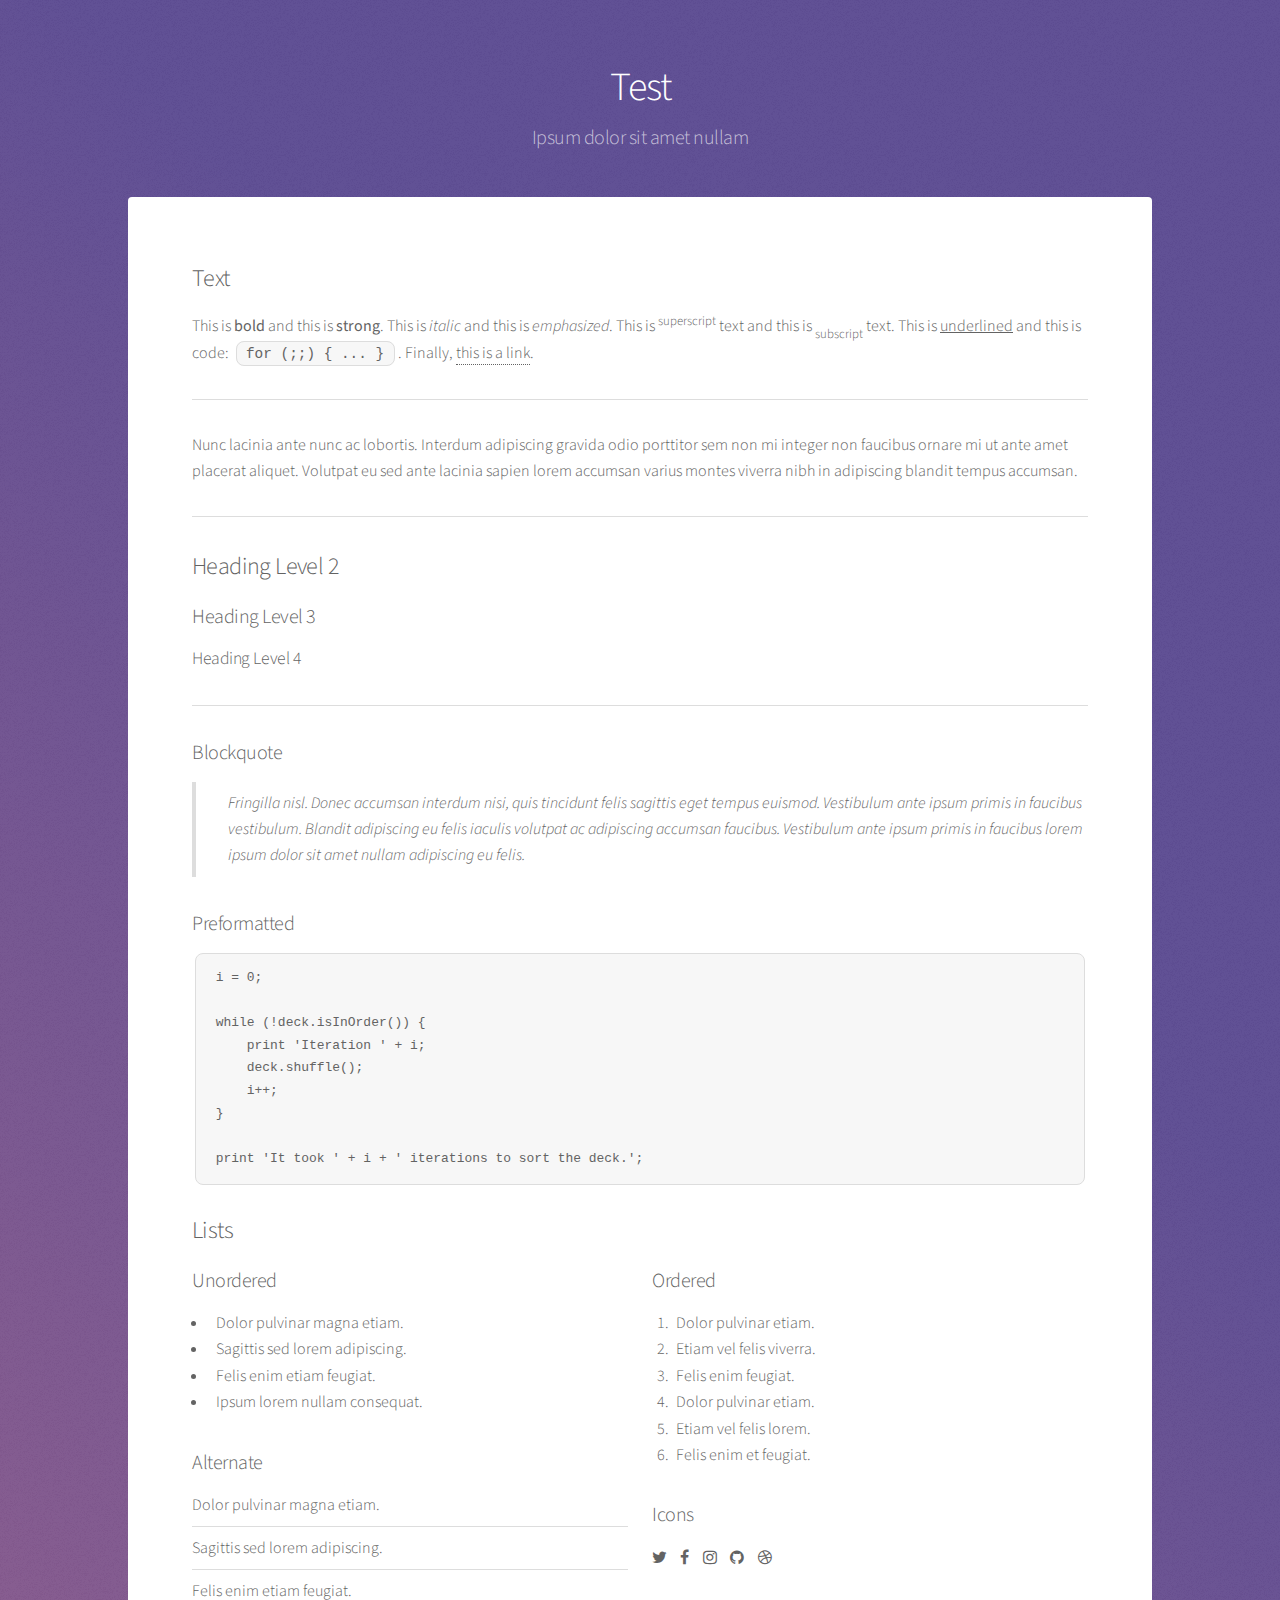
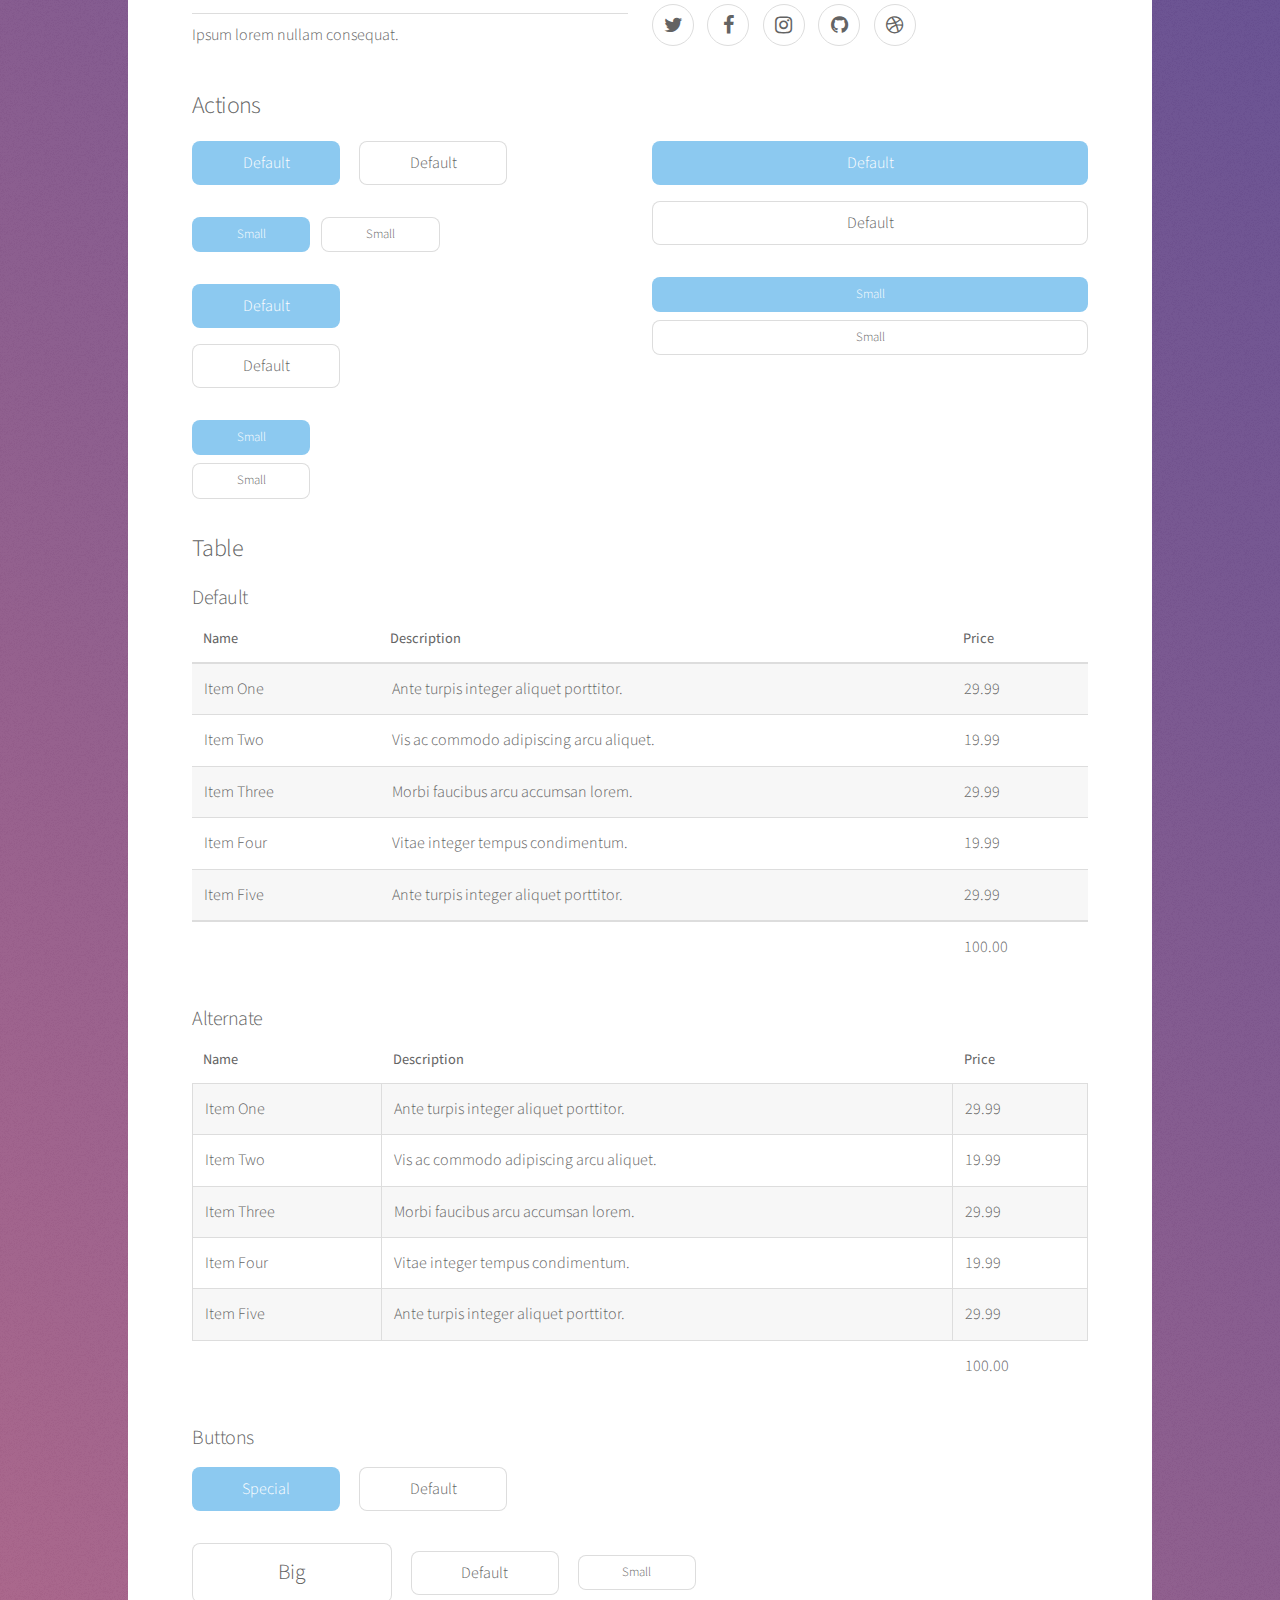
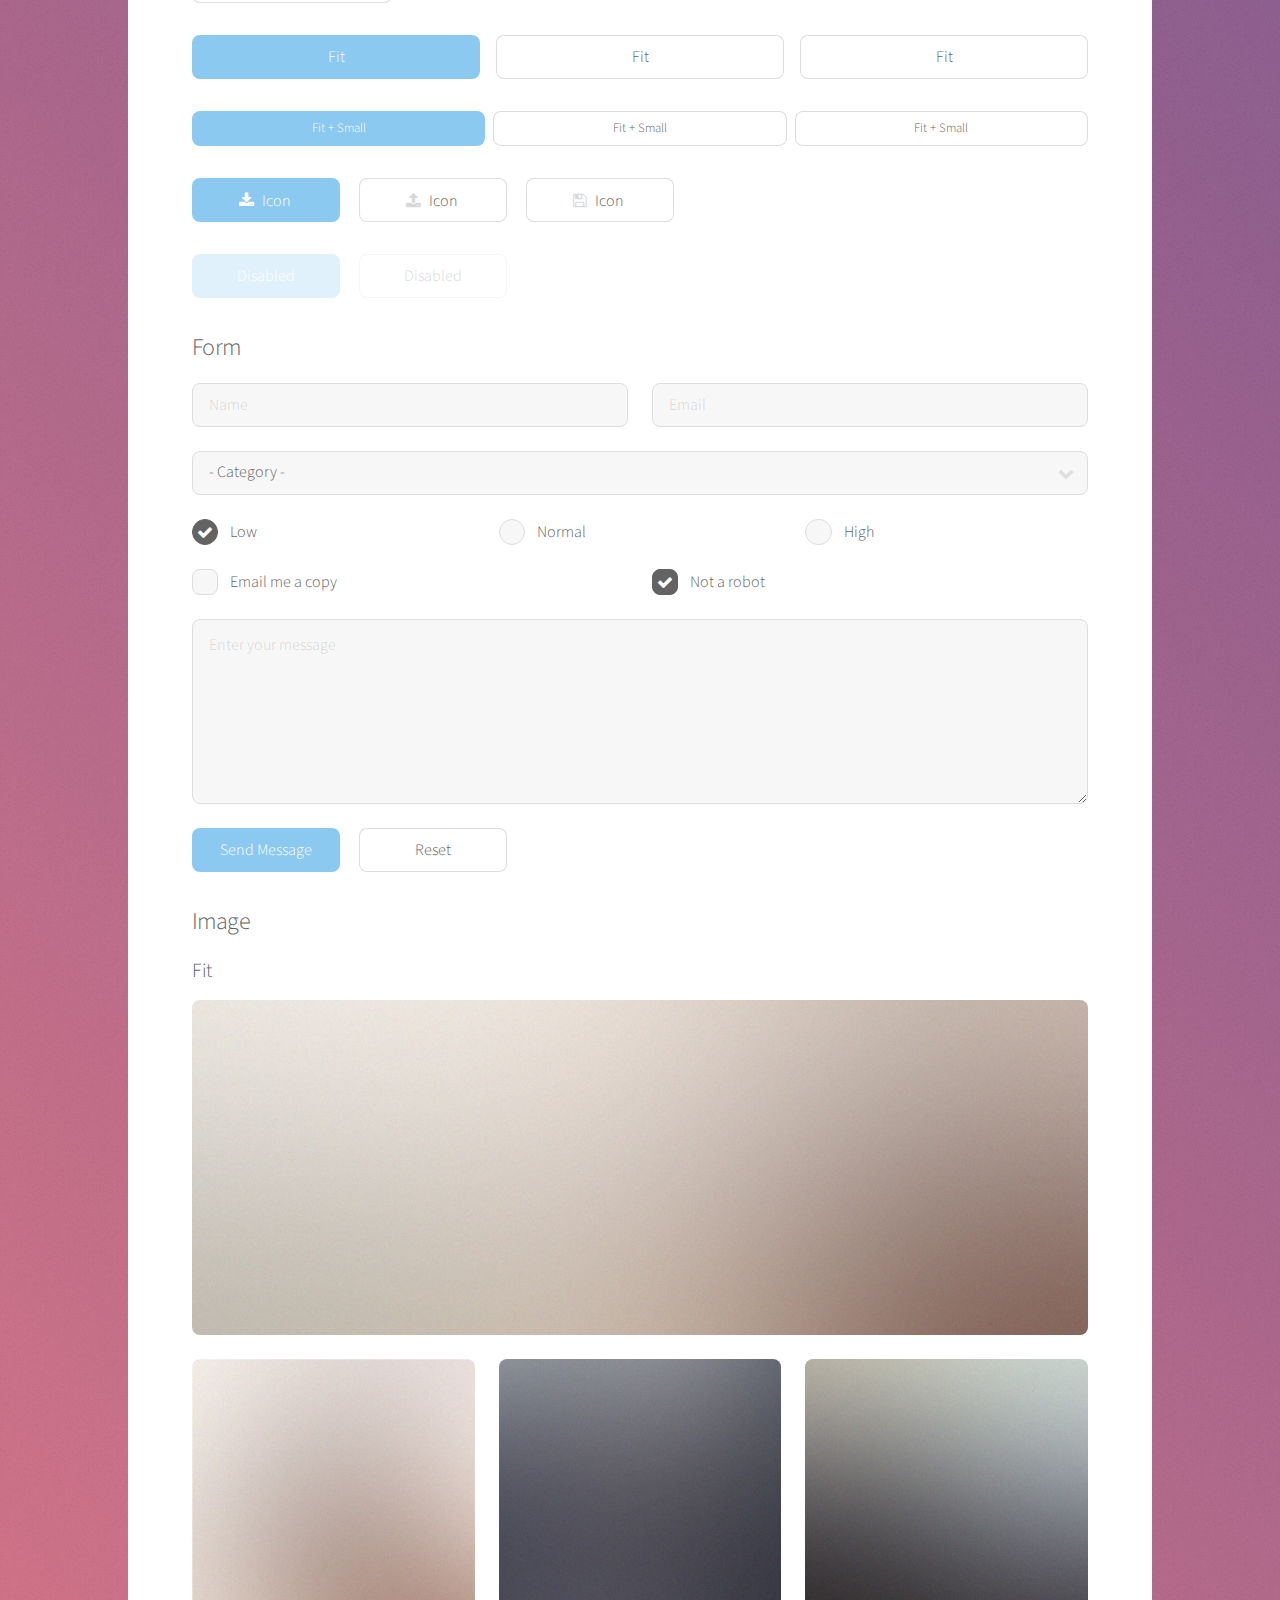
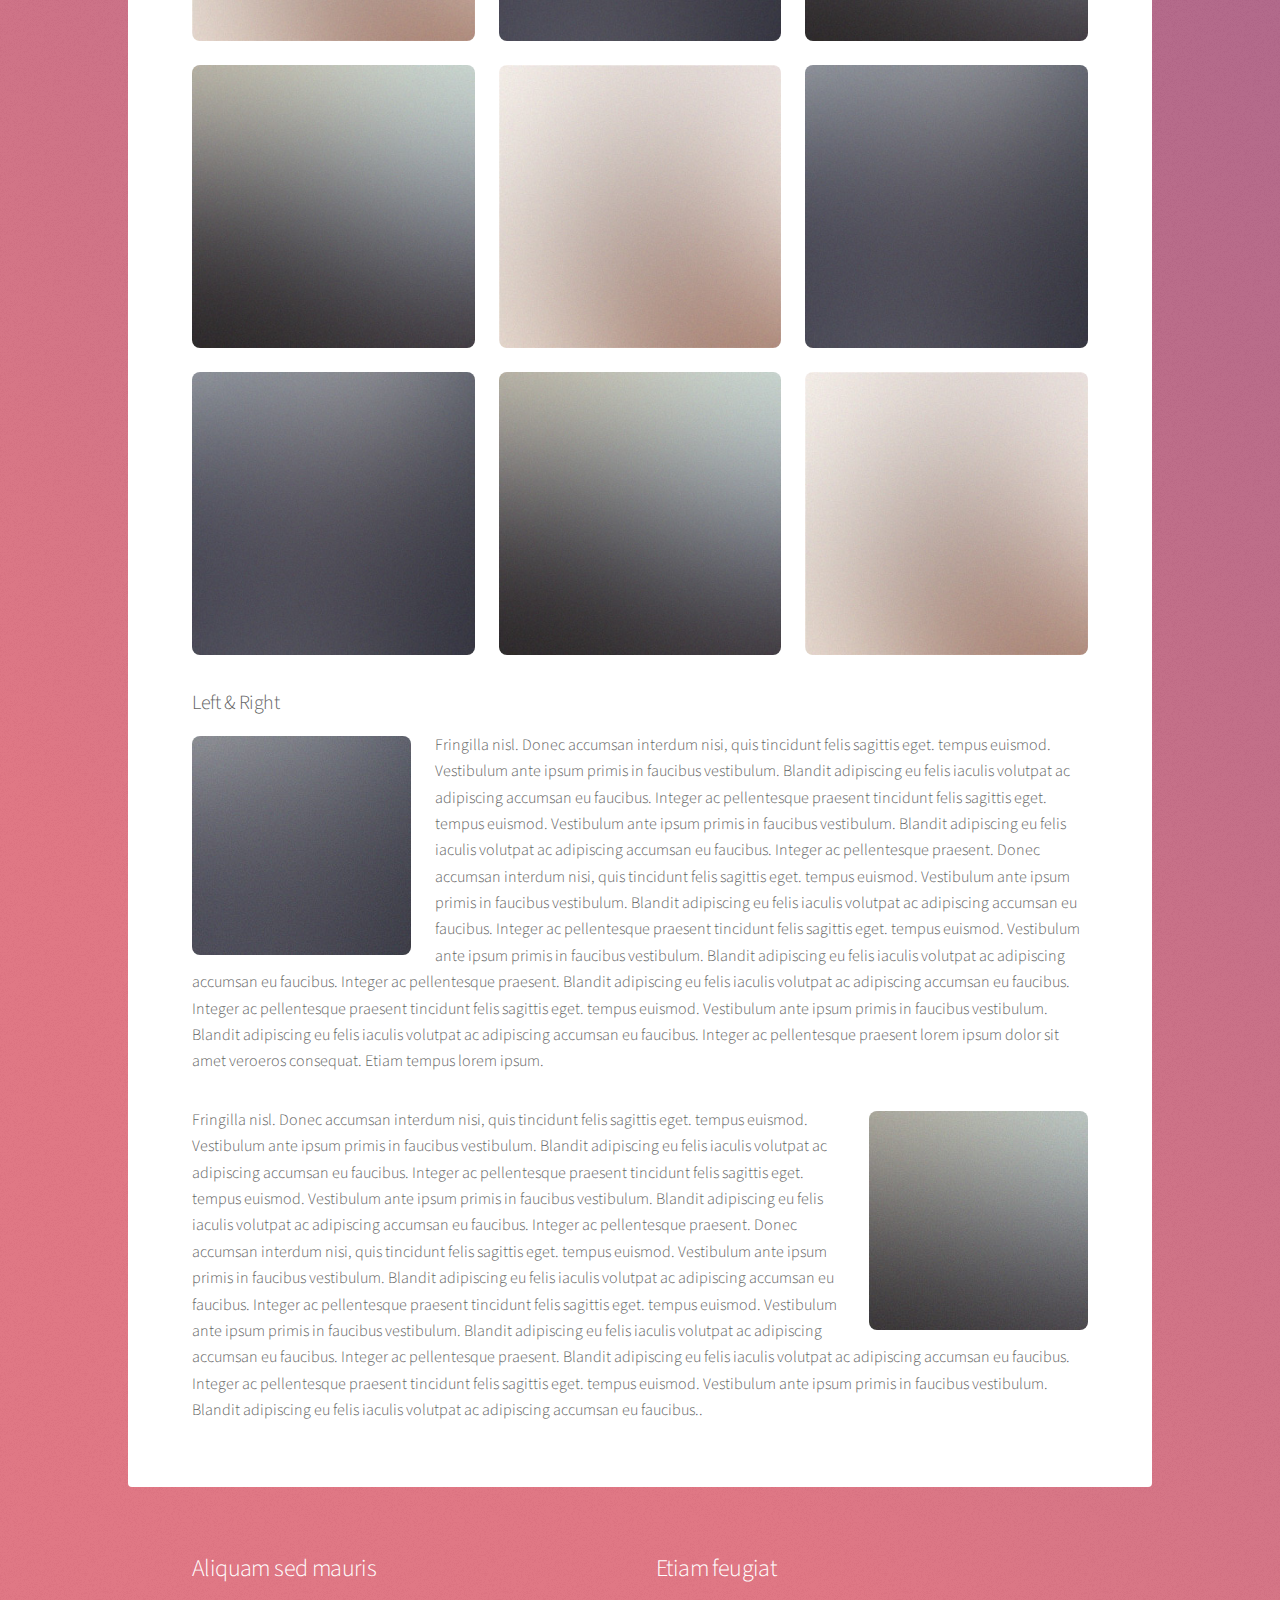
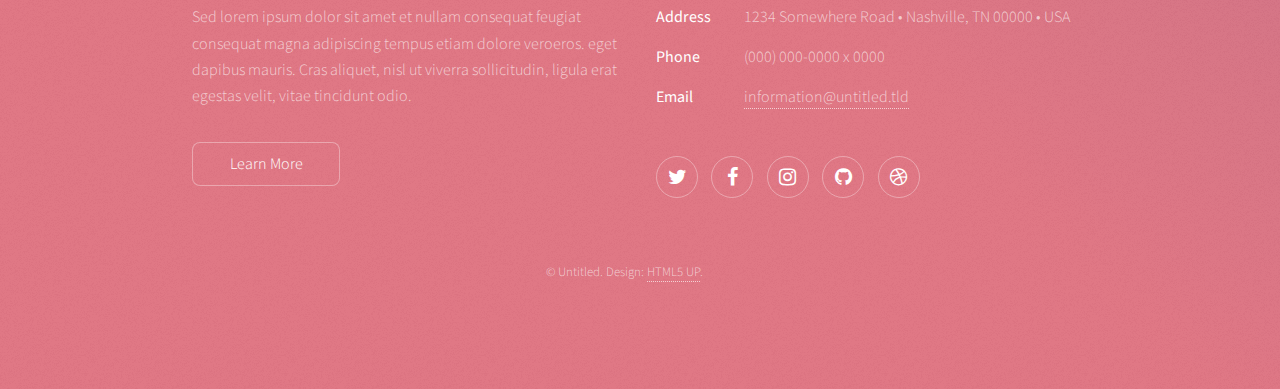
==== commit b22c4c76: "test2" ====
--- a/elements.html
+++ b/elements.html
@@ -6,7 +6,7 @@
 -->
 <html>
 	<head>
-		<title>Elements - Stellar by HTML5 UP</title>
+		<title>Simulador</title>
 		<meta charset="utf-8" />
 		<meta name="viewport" content="width=device-width, initial-scale=1" />
 		<!--[if lte IE 8]><script src="assets/js/ie/html5shiv.js"></script><![endif]-->
@@ -21,7 +21,7 @@
 
 				<!-- Header -->
 					<header id="header">
-						<h1>Elements</h1>
+						<h1>Test</h1>
 						<p>Ipsum dolor sit amet nullam</p>
 					</header>
 
